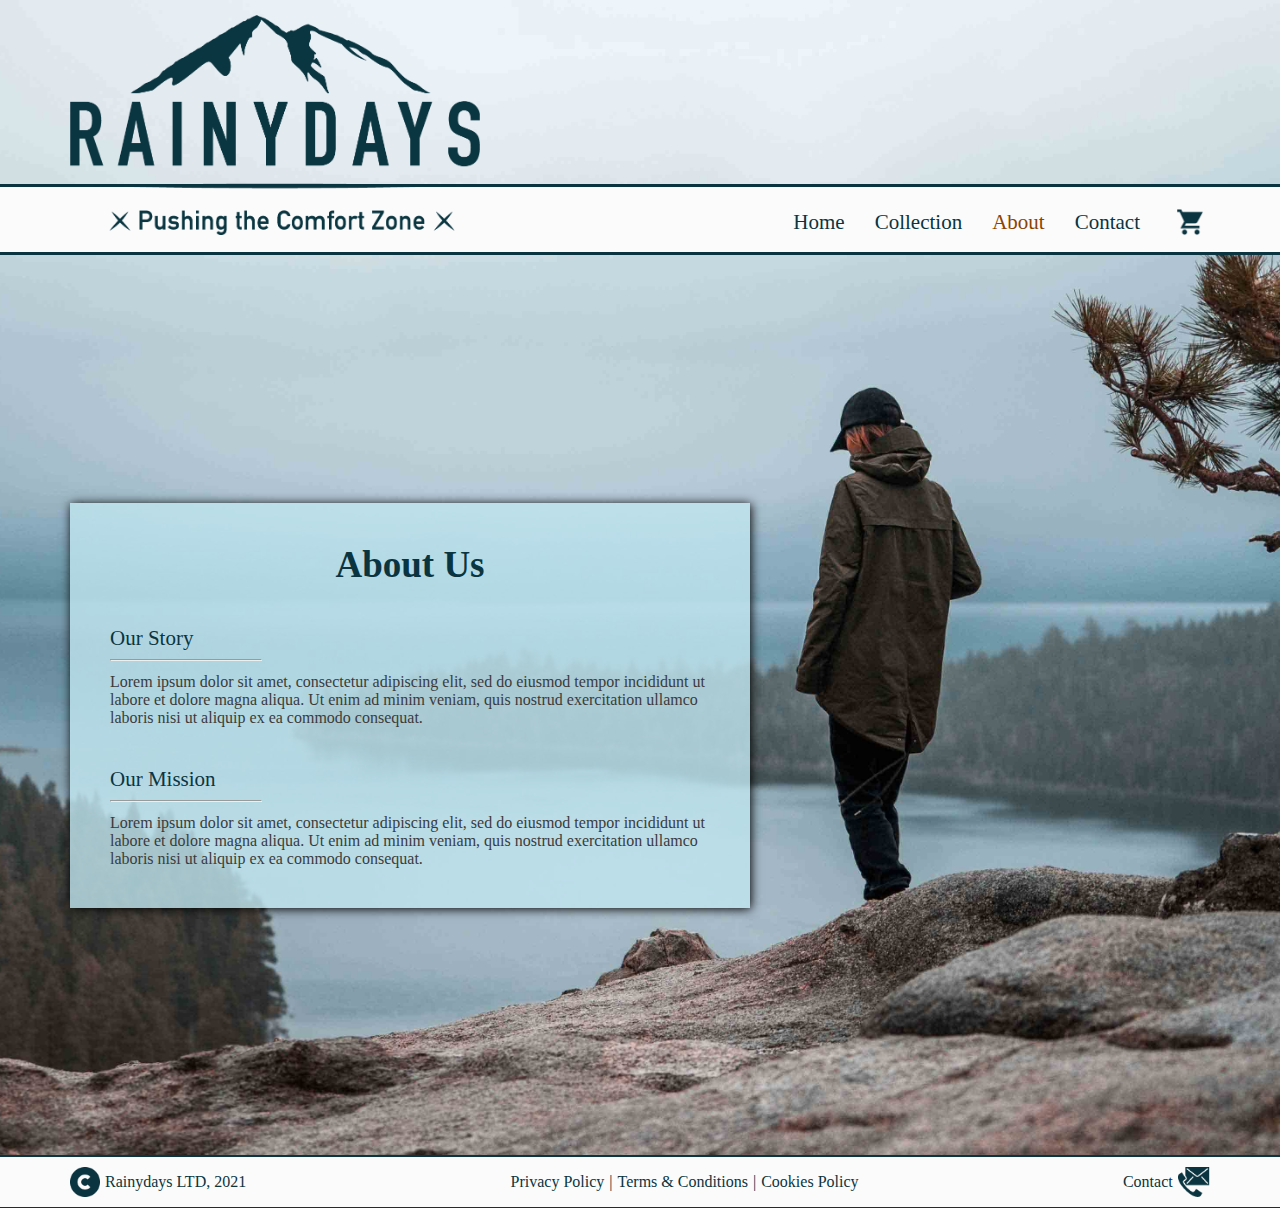
==== about.html @ e0f8e372 "Update about.html" ====
<!DOCTYPE html>
<html lang="en">
  <head>
    <title>Rainydays | About</title>
    <meta name="description" content="Rainydays About">
    <meta name="viewport" content="width=device-width, initial-scale=1.0">
    <meta charset="UTF-8">
    <link rel="stylesheet" type="text/css" href="styles/style.css">
    <link rel="shortcut icon" href="favicon.ico" type="image/x-icon">
  </head>
  <body id="about-body">
    <header>
      <a href="index.html"><img src="images/RainyDays_Logo.png" class="logo" alt="Rainydays Mountain Logo"></a>
      <div class="header-div">
        <nav id="ham-nav">
          <input type="checkbox" id="hamburger"/>
          <label for="hamburger">&#9776;</label>
          <div id="ham-items">
            <a href="index.html" class="link">Home</a>
            <a href="collection.html" class="link">Collection</a>
            <a href="about.html" class="link active">About</a>
            <a href="contact.html" class="link">Contact</a>
            <a href="cart.html">
            <div class="cart-div">
              <img src="icons/cart.png" class="cart" alt="Shopping Cart Icon">
            </div>
            </a>
          </div>
        </nav>
      </div>
    </header>
    <main id="about-main">
      <section id="about-text">
        <div>
          <h1>About Us</h1>
          <h2>Our Story</h2>
          <hr>
          <p>Lorem ipsum dolor sit amet, consectetur adipiscing elit, sed do eiusmod
tempor incididunt ut labore et dolore magna aliqua. Ut enim ad minim
veniam, quis nostrud exercitation ullamco laboris nisi ut aliquip ex ea
commodo consequat.</p>
        </div>
        <div>
          <h2 id="about-h2">Our Mission</h2>
          <hr>
          <p>Lorem ipsum dolor sit amet, consectetur adipiscing elit, sed do eiusmod
tempor incididunt ut labore et dolore magna aliqua. Ut enim ad minim
veniam, quis nostrud exercitation ullamco laboris nisi ut aliquip ex ea
commodo consequat.</p>
        </div>
      </section>
    </main>
    <footer>
      <div class="copyright footer-flex">
        <img src="icons/copyright.png">
        <p>Rainydays LTD, 2021</p>
      </div>
      <div class="policies footer-flex">
        <a href="#" class="link">Privacy Policy</a>
        <p>|</p>
        <a href="#" class="link">Terms & Conditions</a>
        <p>|</p>
        <a href="#" class="link">Cookies Policy</a>
      </div>
      <div class="footer-contact footer-flex">
        <a href="contact.html" class="link">Contact</a>
        <img src="icons/contact.png">
      </div>
    </footer>
  </body>
</html>
---- styles/style.css ----
body{
  margin: 0;
  font-family: verdana;
  background-size: cover;
}

h1{
  font-size: 37px;
  margin: 0;
  color: #0A3540;
  text-align: center;
}

h2{
  margin: 0;
  font-size: 28px;
  font-weight: normal;
}

h3{
  margin: 0;
  font-size: 21px;
  font-weight: normal;
}

h4{
  margin: 0;
  font-size: 16px;
  font-weight: normal;
}

p{
  margin: 0;
  font-size: 16px;
}

hr{
  width: 150px;
  color: #8C4300;
  display: inline-block;

}

a{
  text-decoration: none;
}

.main-height{
  min-height: calc(100vh - 230px);
  display: flex;
  justify-content: center;
  align-items: center;
}

.background{
  box-sizing: border-box;
  background-color: #FBFBFB;
  box-shadow: 1px 1px 10px ;
  padding: 20px;
  margin: 70px;
  width: 900px;
}

.header{
  grid-area: header;
  align-self: center;
}

@media only screen and (max-width: 1280px){
  .background{
    min-width: auto;
  }
}

@media only screen and (max-width: 992px){
  .main-height{
    min-height: 100vh;
  }

  .background{
    width: 500px;
  }

  h1{
    font-size: 28px;
  }

  h2{
    font-size: 21px;
  }

  h3{
    font-size: 16px;
  }
}

@media only screen and (max-width: 600px){
  .main-height{
    min-height: auto;
  }

  .background{
    margin: 0;
    width: 100%;
    box-shadow: none;
    height: 100%;
  }
}

/* Link & Button Style */

.link{
  color: #0A3540;
}

.link:hover{
  text-decoration: underline;
  text-decoration-color: #8C4300;
  text-decoration-thickness: 1px;
}

.active{
  color: #8C4300;
}

.active:hover{
  text-decoration: none;
  border: none;
}

.cta-button{
  grid-area: button;
  min-height: 30px;
  display: block;
  width: 100%;
  color: #8C4300;
  font-size: 21px;
  font-weight: bold;
  font-style: italic;
  background-color: #FBFBFB;
  border: solid 2px #0A3540;
  transition: background 0.3s;
  padding: 5px;
  box-sizing: border-box;
  text-align: center;
}

.cta-button:hover{
  background-color: #0A3540;
  border: solid 2px #0A3540;
  color: #FBFBFB;
}

.arrow{
  width: 60px;
  transition: 0.3s;
  animation-name: arrow;
  animation-duration: 6s;
}

.arrow:hover{
  width: 90px;
}


@keyframes arrow{
  0% {width: 60px;}
  25% {width: 90px;}
  50% {width: 60px;}
  75% {width: 90px;}
  100% {width: 60px;}
}

@media only screen and (max-width: 992px){
  /* Removing the hover effect on smaller devices */
  .link:hover{
    text-decoration: none;
  }
  .cta-button:hover{
    color: #8C4300;
    background-color: #FBFBFB;
    border: solid 2px #0A3540;
  }
}

/* Header and Nav */

header{
  width: 100%;
  padding-top: 15px;
}

.header-div{
  /* A div to style the navbar */
  width: 100%;
  height: 65px;
  margin-top: -55px;
  background-color: #FBFBFB;
  border-top: solid 3px #0A3540;
  border-bottom: solid 3px #0A3540;
}

.logo{
  width: 410px;
  height: 220px;
  margin: 0 0 0 70px;
}

.cart{
  display: block;
  height: 28px;
  width: auto;
  margin: auto;
}

.cart-div{
  /* A div to make an even circle when hovering over the cart */
  box-sizing: border-box;
  display: flex;
  justify-content: center;
  align-items: center;
  width: 40px;
  height: 40px;
  margin-left: 0;
}

.cart-div:hover{
  border: solid 1px #8C4300;
  border-radius: 100%;
}

/* The code for the hamburger menu I found at https://code-boxx.com/simple-responsive-pure-css-hamburger-menu/,
then made some adjustments */

#ham-nav{
  display: flex;
  justify-content: flex-end;
  margin-top: 10px;
  margin-right: 70px;
}

#ham-items{
  display: flex;
  align-items: center;
}

#ham-items a{
  flex-grow: 1;
  flex-basis: 0;
  margin: 5px 0px 10px 20px;
  padding-left: 10px;
  font-size: 21px;
  text-align: center;
}

#ham-nav label{
  margin-right: 20px;
}

#ham-nav label, #hamburger {
  display: none;
}

@media screen and (max-width: 1200px){
  .header-div{
    margin-top: -50px;
  }

  .logo{
    display: block;
    margin-left: auto;
    margin-right: auto;
  }

  .cart-div{
    margin:auto;
    margin-top: -5px;
  }

  #ham-nav{
    margin-right: 0;
  }

  #ham-items{
    display:none;
    border-bottom: solid 3px #0A3540;
  }

  #ham-items a{
    box-sizing: border-box;
    display: block;
    width: 100%;
    padding: 15px 10px 10px 10px;
    margin: 0;
  }

  #ham-nav label{
    display: block;
    color: #0A3540;
    font-size: 25px;
    padding: 3px 12px 10px 10px;
    position: absolute;
    transition: transform 0.2s;

  }

  #ham-nav input:checked ~ #ham-items {
    display: block;
    background: rgba(251, 251, 251);
    margin-top: 58px;
    width: 100%;
    position: absolute;
  }

  #ham-nav label:hover {
    transform: rotate(45deg);
  }

  #ham-nav input:checked ~ label {
    transform: rotate(90deg);

  }
}

@media only screen and (max-width: 992px){
  .cart-div:hover{
    /* Removing the hover effect on smaller devices */
    border: none;
  }

  #ham-nav label:hover {
    transform: none;
  }
}

@media only screen and (max-width: 600px){
  .logo{
    width: 80%;
  }

  #ham-nav label{
    font-size: 21px;
    padding-top: 7px;
    margin-right: 10px;
  }
}

/* Footer */

footer{
  display: flex;
  justify-content: space-between;
  align-items: center;
  flex-wrap: wrap;
  padding: 10px 70px 10px 70px;
  background-color: #FBFBFB;
  border-top: solid 2px #0A3540;
  border-bottom: solid 1px #0A3540;
  font-size: 16px;
  color: #0A3540;
}

footer img{
  height: 30px;
  width: auto;
}

.footer-flex{
  display: flex;
  align-items: center;
}

.copyright p{
  margin-left: 5px;
}

.policies p{
  padding: 0 5px 0 5px;
}

.footer-contact a{
  margin-right: 5px;
}

@media only screen and (max-width: 992px){
  footer{
    padding: 10px;
  }
}

@media only screen and (max-width: 768px){
  footer{
    justify-content: space-between;
  }

  .copyright{
    order: 1;
  }

  .policies{
    order:3;
    text-align: center;
    justify-content: center;
    flex-basis: 100%;
    display: flex;
    justify-content: space-around;
    margin-top: 20px;
  }
  .footer-contact{
    order:2;
  }
}

@media only screen and (max-width: 600px){
  footer a, footer p{
    font-size: 12px;
  }
  footer img{
    height: 21px;
    width: auto;
  }
}

/*Home Page (+ Home Page Product Grid) */

.home-body{
  background-color:#FBFBFB;
  background-attachment: fixed;
  background-position: 50% 20%;
  background-image: url("../images/luca-massimilian-NCFCbcNVSVQ-unsplash(3).jpg");
}


#home-section{
  height: calc(100vh - 250px);
  min-height: 350px;
  max-height: 750px;
  box-sizing: border-box;
  display: flex;
  flex-direction: column;
  justify-content: space-between;
  align-items: center;
  padding: 20px 0;
}

#home-text{
  display: flex;
  flex-direction: column;
  align-items: center;
  align-self: flex-start;
  margin: 50px 0 0 115px;
  text-shadow: 2px 2px 1px #111;
  color: #FBFBFB;
}

#home-text h1{
  margin: 0 0 5px 0 ;
  font-size: 37px;
  color: #FBFBFB;

}

#home-text p{
  margin: 0 0 5px 0;
  font-size: 21px;
  color: #FBFBFB;
}

#home-text .cta-button{
  margin-top: 20px;
  text-shadow: none;
  width: 300px;
}

#home-text .cta-button:hover{
  background: none;
  border: solid 2px #FBFBFB;
  color: #FBFBFB;
}

#product-grid{
  display: grid;
  box-sizing: border-box;
  grid-template-columns: 1fr 1fr 1fr 1fr;
  grid-template-rows: 70px 1fr;
  grid-column-gap: 20px;
  grid-row-gap: 20px;
  grid-template-areas:
    "... header header ..."
    "wind storm thunder fog";
  align-items: center;
  padding: 20px 70px;
  width: 100%;
  background-image: linear-gradient(#FBFBFB, #FBFBFB, #0A3540);
}

#product-grid .header{
  text-align: center;
}

@media only screen and (max-width: 1400px){
  .home-body{
    background-size: 1400px auto;
    background-position: center top;
  }

  #home-section{
    box-sizing: border-box;
    display: flex;
    align-items: center;
    flex-direction: column;
    justify-content: space-between;
    padding: 40px 0 20px 0;
  }

  #home-text{
    margin: 0;
    padding: 0;
    align-self: center;
  }

  #home-text .cta-button{
    margin-top: 350px;
  }

  #product-grid{
    grid-template-areas:
      "header header"
      "thunder storm"
      "wind fog";
    grid-template-columns: 1fr 1fr;
    grid-template-rows: 70px 1fr 1fr;
    padding-bottom: 20px;
    }

  #home-text .cta-button{
    display: none;
  }
}

@media only screen and (max-width: 850px) and (max-height: 450px){
  .home-body{
    background-position: center -10%;
    background-attachment: scroll;

  }

  #home-section{
    height: 100vh;
  }

  #home-text{
    color: #0A3540;
    text-shadow: none;
  }

  #home-text .cta-Button{
    margin-top: 0px;
  }
}

@media only screen and (max-width: 992px){
  #product-grid{
    padding: 10px;
    grid-column-gap: 10px;
    grid-row-gap: 10px;
  }
}

@media only screen and (max-width: 768px){
  #home-text{
    margin-top: 20px;
  }
}

@media only screen and (max-width: 600px){
  #home-section{
    padding-top: 20px;
  }

  #home-text{
    text-align: center;
    margin-top: 0px;
  }

  #home-section h1{
    font-size: 28px;
  }

  #home-section p{
    font-size: 16px;
  }

  #product-grid{
    padding: 0;
    grid-template-areas:
      "header"
      "thunder"
      "storm"
      "wind"
      "fog";
    grid-template-columns: auto;
    grid-template-rows: 70px 1fr 1fr 1fr 1fr;
    grid-row-gap: 0;
  }
}

/** Product Related **/

.product-body{
  background-color:#FBFBFB;
  background-attachment: fixed;
  background-position: 50% 20%;
  background-image: url("../images/luca-massimilian-NCFCbcNVSVQ-unsplash(3).jpg");
}

.product-spec-back{
  min-height: auto;
  display: flex;
  justify-content: center;
  align-items: center;
}

.product-spec-grid{
  box-sizing: border-box;
  display: grid;
  grid-row-gap: 20px;
  grid-column-gap: 20px;
  grid-template-columns: 1fr 1fr;
  grid-template-rows: 100px auto auto;
  grid-template-areas:
    "header info"
    "img info"
    "img form";
  width: 900px;
}

#thunder-img{
  width: 250px;
}

.product-spec-grid img{
  max-width: 400px;
  margin: auto;
}

.product-spec-grid .price{
  margin-bottom: 10px;
}

.product{
  background-color: #FBFBFB;
  box-shadow: 1px 1px 10px ;
  padding: 20px;
  display: flex;
  justify-content: space-around;
  flex-direction: column;
  align-items: center;
  min-width: 250px;
  color: #0A3540;

}

.product img{
  height: 300px;
}

.product h3{
  margin: 5px 0 20px 0;
}

.product h4{
  margin-bottom: 20px;
}

.product p{
  margin: 10px 0;
}

.storm{
  grid-area: storm;
}

.thunder{
  grid-area: thunder;
}

.wind{
  grid-area: wind;
}

.fog{
  grid-area: fog;
}

.fog img{
  width: 250px;
}

.product-img{
  grid-area: img;
}

.product-info{
  grid-area: info;
  border: solid 2px #0A3540;
  padding: 20px;
}

.product-info ul{
  padding-left: 15px;
  padding-bottom: 0;
}

.product-form{
  display: grid;
  padding: 20px;
  min-height: 220px;
  grid-template-areas:
  "size"
  "color"
  "number"
  "button";
  grid-area: form;
  border: solid 2px #0A3540;
}

.product-form #number{
  width: 50px;
}

.radio-label::after {
  content: "\A";
  white-space: pre;
}

.product-size{
  grid-area: size;
}

.product-color{
  grid-area: color;
}

.product-number{
  grid-area: number;
}

.product-button{
  grid-area: button;
  align-self: flex-end;
}

.product-header{
  grid-area: header;
  align-self: center;
}

.price{
  font-weight: bold;
  letter-spacing: 1px;
  grid-area: price;
}

#add-to-cart1, #add-to-cart2, #add-to-cart3, #add-to-cart4, .added {
  display: none;
}

.product label{
  width: 100%;
}

.product label:hover {
  cursor: pointer;
}

.added .cta-button{
  margin-top: 20px;
  padding: 5px 10px;
}

#add-to-cart1:checked ~ .added, #add-to-cart2:checked ~ .added, #add-to-cart3:checked ~ .added, #add-to-cart4:checked ~ .added {
  display: flex;
  color: #FBFBFB;
  flex-direction: column;
  justify-content: space-around;
  box-sizing: border-box;
  background-color: #0A3540;
  position: absolute;
  height: auto;
  text-align: center;
  transform: translate(-50%, 3%);
  padding: 20px;
  top: 50%;
  left: 50%;
  width: 350px;
  height: 260px;
}

@media only screen and (max-width: 850px) and (max-height: 450px){
}

@media only screen and (max-width: 992px){
  .product-spec-grid{
    padding: 20px;
    grid-row-gap: 20px;
    grid-template-columns: auto;
    grid-template-areas:
      "header"
      "img"
      "form"
      "info";
    height: auto;
    width: 450px;
  }
}

@media only screen and (max-width: 600px){

  .product-spec-grid{
    box-shadow: none;
    margin: 0;
  }

  #add-to-cart1:checked ~ .added, #add-to-cart2:checked ~ .added, #add-to-cart3:checked ~ .added, #add-to-cart4:checked ~ .added {
    transform: translate(-50%, 100%);
    height: 350px;
    width: 100%
  }

  .product-spec-grid .product-img{
    width: 330px;
  }

  .product{
    box-sizing: border-box;
    margin: 0;
    padding: 40px 10px;
    width: 100%;
    box-shadow: none;
    border-top: solid 2px #0A3540;
  }

  .product p{
    font-size: 16px;
    font-weight: bold;
  }
}


/* Collection Page Specific */


#collection-grid{
  box-sizing: border-box;
  display: grid;
  grid-column-gap: 20px;
  grid-row-gap: 20px;
  grid-template-areas:
    "header header"
    "thunder storm"
    "wind fog";
  grid-template-columns: 1fr 1fr;
  grid-template-rows: 70px 1fr 1fr;
  padding-bottom: 20px;
  align-items: center;
  box-shadow: none;
}

@media only screen and (max-width: 992px){
  #collection-grid{
    width: 100%;
  }
}

@media only screen and (max-width: 600px){
  #collection-grid{
    padding: 0;
    grid-template-areas:
      "header"
      "thunder"
      "storm"
      "wind"
      "fog";
    grid-template-columns: auto;
    grid-template-rows: 100px 1fr 1fr 1fr 1fr;
    grid-row-gap: 0;
    margin: 0;
  }

}

/* Shopping Cart */


.shopping-cart{
  box-sizing: border-box;
  display: grid;
  grid-column-gap: 20px;
  grid-row-gap: 20px;
  grid-template-areas:
    "header header header header header"
    "item1 item1 item1 ... ..."
    "item2 item2 item2 summary summary"
    ;
  grid-template-columns: 1fr 1fr 1fr 1fr 1fr;
  grid-template-rows: 70px auto auto ;
}

#item1{
  grid-area: item1;
}

#item2{
  grid-area: item2;
}

.cart-item{
  color: #0A3540;
  border: solid 1px #0A3540;
  padding: 20px;
  display: grid;
  grid-template-columns: 1fr 1fr 1fr;
  grid-template-rows: 50px 1fr 1fr 1fr;
  grid-row-gap: 20px;
  grid-template-areas:
    "header header header"
    "img color price"
    "img size ..."
    "img number delete";
  height: 200px;
}

.cart-item img{
  height: 120px;
}

.cart-item #number{
  width: 50px;
}

.delete{
  grid-area: delete;
  color: #0A3540;
  align-self: center;
}

.sum{
  grid-area: sum;
}

.price1{
  grid-area: price1;
}

.price2{
  grid-area: price2;
}

.total{
  grid-area: total;
}

.summary hr{
  grid-area: hr;
  width: 100%;
  margin-top: 2px;
  margin-right: 5px;
}

.summary{
  grid-area: summary;
  align-self: flex-end;
  display: grid;
  grid-template-columns: 1fr 1fr 1fr;
  grid-template-rows: auto 5px auto auto;
  grid-template-areas:
    "sum sum ... price1"
    "hr hr hr hr"
    "total ... ... price2"
    "button button button button";
}

.summary .cta-button{
  margin-top: 10px;
}

@media only screen and (max-width: 992px){
  .shopping-cart{
    grid-template-areas:
      "header"
      "item1"
      "item2"
      "summary";
    grid-template-columns: auto;
    grid-template-rows: 70px 1fr 1fr 100px;
  }
}

/* Customer Details */

#form{
  display: grid;
  grid-template-columns: 1fr 1fr 1fr 1fr;
  grid-template-rows: 70px auto auto auto;
  grid-template-areas:
  "header header header header"
  "form1 form1 form2 form2"
  "form1 form1 form2 form2"
  "... button button ...";
  grid-column-gap: 20px;
  grid-row-gap: 20px;
}

#form1{
  display: flex;
  flex-direction: column;
  grid-area: form1;
}

#form2{
  display: flex;
  grid-area: form2;
  flex-direction: column;
}

input{
  margin: 10px 0 25px 0;
  padding: 10px;
}


@media only screen and (max-width: 992px){
  #form{
    grid-template-areas:
      "header"
      "form1"
      "form2"
      "button";
    grid-template-columns: auto;
  }
}

/* Summary Page */

.summary-section{
  display: grid;
  grid-column-gap: 20px;
  grid-row-gap: 20px;
  grid-template-columns: auto;
  grid-template-rows: 70px auto 40px auto 40px auto;
  grid-template-areas:
  "... header header header ... "
  "form-h2 form-h2 form-h2 shipping-h2 shipping-h2"
  "form form form shipping shipping"
  "form form form shipping shipping"
  "form form form summary-h2 summary-h2"
  "form form form summary summary";
}

#payment-form{
  box-sizing: border-box;
  max-width: 450px;
  display: grid;
  grid-column-gap: 20px;
  padding: 20px;
  grid-template-columns: auto;
  grid-template-rows: auto;
  grid-template-areas:
  "buttons buttons"
  "card card"
  "cvc expiry"
  "button button";
  border: 1px solid;
  grid-area: form;
}

#form-h2{
  grid-area: form-h2;
}

#card, #cvc, #expiry{
  width: 100%;
  box-sizing:border-box;
}

#card-label{
  grid-area: card;
  width: 100%;
}

#cvc-label{
  grid-area: cvc;
}

#expiry-label{
  grid-area: expiry;
}

#radio-buttons{
  display: flex;
  justify-content: space-between;
  grid-area: buttons;
}

#shipping{
  grid-area: shipping;
  border: 1px solid;
  padding: 20px;
}

#shipping-h2{
  grid-area: shipping-h2;

}

#summary-h2{
  grid-area: summary-h2;
  align-self: flex-end;
}

.price3{
  grid-area: price3;
}

#ship{
  grid-area: shipping;
}

.summary-section .summary{
  box-sizing: border-box;
  height: 100%;
  border: 1px solid;
  padding: 20px;
  align-self: flex-start;
  grid-column-gap: 10px;
  max-width: 450px;
  grid-template-rows: auto auto 5px auto;
  grid-template-areas:
    "sum sum ... price1"
    "shipping Shipping... price3"
    "hr hr hr hr"
    "total total ... price2";
}

@media only screen and (max-width: 992px){
  .summary-section{
    grid-template-columns: auto;
    grid-template-rows: 60px 40px auto 40px auto;
    grid-template-areas:
    "header"
    "shipping-h2"
    "shipping"
    "summary-h2"
    "summary"
    "form-h2"
    "form"
    ;
  }

}
@media only screen and (max-width: 600px){
  #radio-buttons{
    display: block;
  }
}
/* About Page Specific */

#about-body{
  background-color: #FBFBFB;
  background-image: url("../images/luo-lei-uBenr_39JPg-unsplash(2).jpg");
  background-position: center top;
  background-size: cover;
}

#about-main{
  min-height: 100vh;
  display: flex;
  align-items: center;
}

#about-text{
  max-width: 600px;
  background: rgba(192, 230, 240, 0.8);
  padding: 40px;
  margin-left: 70px;
  box-shadow: 1px 1px 10px ;

}

#about-text p{
  font-size: 16px;
  color: #3B3B3B;
}

#about-text h1{
  margin-bottom: 40px;
}

#about-text h2{
  font-size: 21px;
  color: #0A3540;
}

#about-h2{
  margin-top: 40px;
}

@media only screen and (max-width: 1200px){
  #about-text{
      max-width: 500px;
    }
}

@media only screen and (max-width: 992px){

  #about-body{
    background-position: left;

  }
  #about-text{
    margin: 0 auto;
  }

  #about-text h2, h1{
    text-align: center;
  }
  #about-text hr{
    display: inherit;
  }
}

@media only screen and (max-width: 600px){
  #about-main{
    min-height: 100%;
  }

  #about-text{
    padding: 40px 10px;
    box-shadow: none;
  }
}

/* Contact Page Specific */

#contact-body{
  background-image: url("../images/lucas-wesney-ZNz5UPRb2N8-unsplash(2).jpg");
  background-color: #AED8F2;
}

#contact-main{
  display: flex;
  justify-content: space-around;
  align-items: center;
  min-height: 100vh;
}

.contact-section{
  background: rgba(192, 230, 240, 0.8);
  box-shadow: 1px 1px 10px ;
  padding: 40px;
  width: 250px;
  height: 250px;
  display: flex;
  flex-direction: column;
  justify-content: space-around;
  flex-wrap: wrap;
  margin: auto 0;
}

.contact-section h2{
  margin: 0;
  color: #0A3540;
  font-weight: normal;
  font-size: 28px;
}

.contact{
  display: flex;
  align-items: center;
}

.contact img{
  height: 25px;
  width: auto;
  margin-right: 25px;
}

#social-media{
  align-items: center;
}

#social-media a{
  color: #8C4300;
}


#icons{
  width: 100%;
  display: flex;
  justify-content: space-between;
}

#icons img{
  height: 50px;
  width: auto;
  margin-top: 4px;}

#icons a{
  box-sizing: border-box;
  display: flex;
  justify-content: center;
  align-items: center;
  width: 45px;
  height: 45px;
  margin-left: 0;
}

#icons a:hover{
  border: solid 1px #8C4300;
  border-radius: 100%;
}

@media only screen and (max-width: 1600px){
  #contact-body{
    background-size: 1600px 100%;
    background-position: center top;
  }

@media only screen and (max-width: 1200px){
  #contact-main{
    justify-content: space-between;
    align-items: center;
    padding: 0 40px;
  }
}

@media only screen and (max-width: 992px){
  #contact-body{
    background-position: right;
  }

  #contact-main{
    min-height: calc(100vh - 250px);
    flex-direction: column;
    justify-content: space-around;
    align-items: center;
    padding: 0;
  }
}

@media only screen and (max-width: 600px){
  #contact-main{
    display: flex;
    justify-content: none;
    min-height: auto;
  }

  .contact-section{
    box-sizing: border-box;
    box-shadow: none;
    padding: 20px 40px 20px 40px;
    width: 100%;
  }

  #contact-info{
  }
}
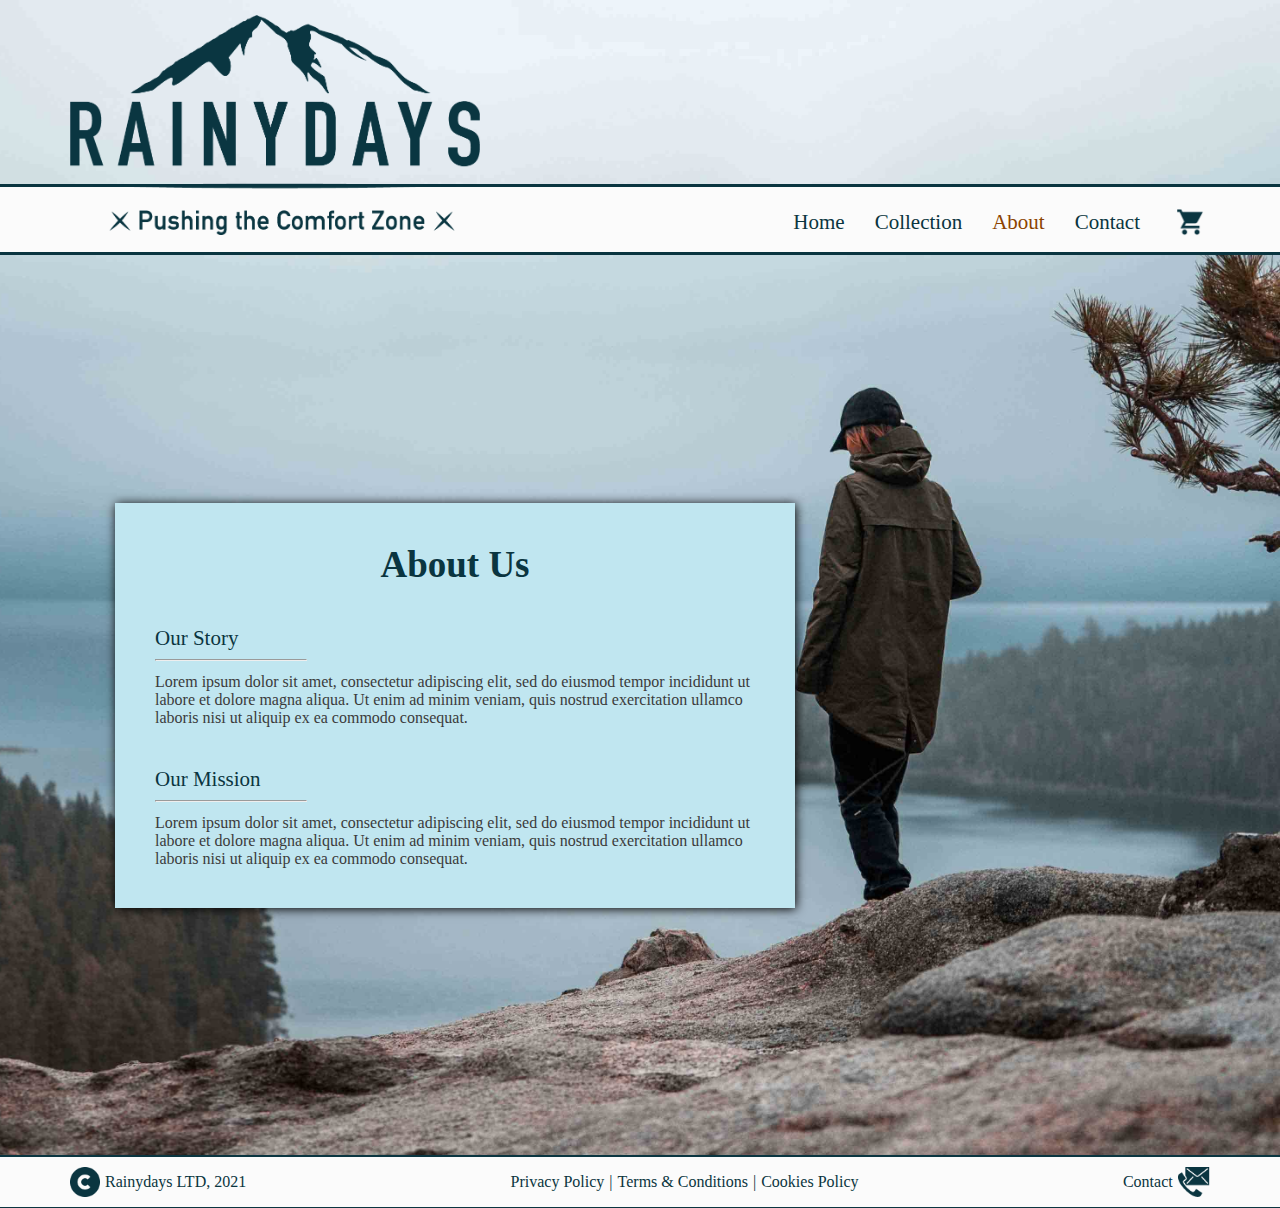
==== commit 65cde121: "Added js to handle nav" ====
--- a/about.html
+++ b/about.html
@@ -13,9 +13,8 @@
       <a href="index.html"><img src="images/RainyDays_Logo.png" class="logo" alt="Rainydays Mountain Logo"></a>
       <div class="header-div">
         <nav id="ham-nav">
-          <input type="checkbox" id="hamburger"/>
-          <label for="hamburger">&#9776;</label>
-          <div id="ham-items">
+          <span class="hamburger">&#9776</span>
+          <div class="ham-items">
             <a href="index.html" class="link">Home</a>
             <a href="collection.html" class="link">Collection</a>
             <a href="about.html" class="link active">About</a>
@@ -52,7 +51,7 @@
     </main>
     <footer>
       <div class="copyright footer-flex">
-        <img src="icons/copyright.png">
+        <img src="icons/copyright.png" alt="Copyright Symbol">
         <p>Rainydays LTD, 2021</p>
       </div>
       <div class="policies footer-flex">
@@ -64,8 +63,9 @@
       </div>
       <div class="footer-contact footer-flex">
         <a href="contact.html" class="link">Contact</a>
-        <img src="icons/contact.png">
+        <img src="icons/contact.png" alt="Phone and Envelope Symbol">
       </div>
     </footer>
+    <script src="./js/script.js"></script>
   </body>
 </html>
--- a/styles/style.css
+++ b/styles/style.css
@@ -1,3 +1,6 @@
+
+/* Global */
+
 body{
   margin: 0;
   font-family: verdana;
@@ -53,6 +56,9 @@
 }
 
 .background{
+  display: grid;
+  grid-column-gap: 20px;
+  grid-row-gap: 20px;
   box-sizing: border-box;
   background-color: #FBFBFB;
   box-shadow: 1px 1px 10px ;
@@ -63,7 +69,9 @@
 
 .header{
   grid-area: header;
+  color: #0A3540;
   align-self: center;
+  color
 }
 
 @media only screen and (max-width: 1280px){
@@ -87,10 +95,12 @@
 
   h2{
     font-size: 21px;
+
   }
 
   h3{
     font-size: 16px;
+
   }
 }
 
@@ -111,6 +121,7 @@
 
 .link{
   color: #0A3540;
+  
 }
 
 .link:hover{
@@ -155,13 +166,12 @@
   width: 60px;
   transition: 0.3s;
   animation-name: arrow;
-  animation-duration: 6s;
+  animation-duration: 5s;
 }
 
 .arrow:hover{
   width: 90px;
 }
-
 
 @keyframes arrow{
   0% {width: 60px;}
@@ -229,8 +239,7 @@
   border-radius: 100%;
 }
 
-/* The code for the hamburger menu I found at https://code-boxx.com/simple-responsive-pure-css-hamburger-menu/,
-then made some adjustments */
+/* Hamburger Menu */
 
 #ham-nav{
   display: flex;
@@ -239,12 +248,12 @@
   margin-right: 70px;
 }
 
-#ham-items{
-  display: flex;
-  align-items: center;
-}
-
-#ham-items a{
+.ham-items{
+  display: flex;
+  align-items: center;
+}
+
+.ham-items a{
   flex-grow: 1;
   flex-basis: 0;
   margin: 5px 0px 10px 20px;
@@ -257,7 +266,7 @@
   margin-right: 20px;
 }
 
-#ham-nav label, #hamburger {
+.hamburger, #hamburger {
   display: none;
 }
 
@@ -281,12 +290,24 @@
     margin-right: 0;
   }
 
-  #ham-items{
-    display:none;
-    border-bottom: solid 3px #0A3540;
-  }
-
-  #ham-items a{
+  .ham-items{
+    display: block;
+    background: rgba(251, 251, 251);
+    margin-top: 58px;
+    width: 100%;
+    position: absolute;
+    display:block;
+    height: 0;
+    overflow: hidden;
+    transition: all 0.3s linear;
+  }
+
+  .hidden{
+    height: 17rem;
+    
+  }
+
+  .ham-items a{
     box-sizing: border-box;
     display: block;
     width: 100%;
@@ -294,32 +315,21 @@
     margin: 0;
   }
 
-  #ham-nav label{
+  .hamburger{
     display: block;
     color: #0A3540;
     font-size: 25px;
     padding: 3px 12px 10px 10px;
     position: absolute;
     transition: transform 0.2s;
-
-  }
-
-  #ham-nav input:checked ~ #ham-items {
-    display: block;
-    background: rgba(251, 251, 251);
-    margin-top: 58px;
-    width: 100%;
-    position: absolute;
-  }
-
-  #ham-nav label:hover {
-    transform: rotate(45deg);
-  }
-
-  #ham-nav input:checked ~ label {
+    cursor: pointer;
+    transition: all 0.3s linear;
+  }
+
+  /*.hamburger:hover {
     transform: rotate(90deg);
-
-  }
+  }*/
+
 }
 
 @media only screen and (max-width: 992px){
@@ -423,7 +433,7 @@
 
 /*Home Page (+ Home Page Product Grid) */
 
-.home-body{
+#home-body{
   background-color:#FBFBFB;
   background-attachment: fixed;
   background-position: 50% 20%;
@@ -478,7 +488,7 @@
   color: #FBFBFB;
 }
 
-#product-grid{
+#home-grid{
   display: grid;
   box-sizing: border-box;
   grid-template-columns: 1fr 1fr 1fr 1fr;
@@ -494,12 +504,12 @@
   background-image: linear-gradient(#FBFBFB, #FBFBFB, #0A3540);
 }
 
-#product-grid .header{
+#home-grid .header{
   text-align: center;
 }
 
 @media only screen and (max-width: 1400px){
-  .home-body{
+  #home-body{
     background-size: 1400px auto;
     background-position: center top;
   }
@@ -523,7 +533,7 @@
     margin-top: 350px;
   }
 
-  #product-grid{
+  #home-grid{
     grid-template-areas:
       "header header"
       "thunder storm"
@@ -539,19 +549,17 @@
 }
 
 @media only screen and (max-width: 850px) and (max-height: 450px){
-  .home-body{
-    background-position: center -10%;
+  #home-body{
+    background-position: center 0%;
     background-attachment: scroll;
-
   }
 
   #home-section{
-    height: 100vh;
+    height: 500px;
   }
 
   #home-text{
     color: #0A3540;
-    text-shadow: none;
   }
 
   #home-text .cta-Button{
@@ -560,11 +568,15 @@
 }
 
 @media only screen and (max-width: 992px){
-  #product-grid{
+  #home-grid{
     padding: 10px;
     grid-column-gap: 10px;
     grid-row-gap: 10px;
   }
+
+  #home-grid h2, h3{
+    font-weight: bold;
+  }
 }
 
 @media only screen and (max-width: 768px){
@@ -574,6 +586,11 @@
 }
 
 @media only screen and (max-width: 600px){
+  #home-body{
+    background-position: center 46%;
+    background-attachment: scroll;
+  }
+
   #home-section{
     padding-top: 20px;
   }
@@ -591,7 +608,7 @@
     font-size: 16px;
   }
 
-  #product-grid{
+  #home-grid{
     padding: 0;
     grid-template-areas:
       "header"
@@ -607,25 +624,19 @@
 
 /** Product Related **/
 
-.product-body{
+#product-body{
   background-color:#FBFBFB;
   background-attachment: fixed;
   background-position: 50% 20%;
   background-image: url("../images/luca-massimilian-NCFCbcNVSVQ-unsplash(3).jpg");
 }
 
-.product-spec-back{
-  min-height: auto;
+.product-section{
   display: flex;
   justify-content: center;
-  align-items: center;
-}
-
-.product-spec-grid{
-  box-sizing: border-box;
-  display: grid;
-  grid-row-gap: 20px;
-  grid-column-gap: 20px;
+}
+
+.product-grid{
   grid-template-columns: 1fr 1fr;
   grid-template-rows: 100px auto auto;
   grid-template-areas:
@@ -639,12 +650,12 @@
   width: 250px;
 }
 
-.product-spec-grid img{
+.product-grid img{
   max-width: 400px;
   margin: auto;
 }
 
-.product-spec-grid .price{
+.product-grid .price{
   margin-bottom: 10px;
 }
 
@@ -725,7 +736,7 @@
   border: solid 2px #0A3540;
 }
 
-.product-form #number{
+.number{
   width: 50px;
 }
 
@@ -762,7 +773,7 @@
   grid-area: price;
 }
 
-#add-to-cart1, #add-to-cart2, #add-to-cart3, #add-to-cart4, .added {
+#add-to-cart, .added {
   display: none;
 }
 
@@ -779,7 +790,11 @@
   padding: 5px 10px;
 }
 
-#add-to-cart1:checked ~ .added, #add-to-cart2:checked ~ .added, #add-to-cart3:checked ~ .added, #add-to-cart4:checked ~ .added {
+.added .cta-button:hover{
+  border: 2px solid #FBFBFB;
+}
+
+#add-to-cart:checked ~ .added {
   display: flex;
   color: #FBFBFB;
   flex-direction: column;
@@ -793,15 +808,12 @@
   padding: 20px;
   top: 50%;
   left: 50%;
-  width: 350px;
+  width: 400px;
   height: 260px;
 }
 
-@media only screen and (max-width: 850px) and (max-height: 450px){
-}
-
 @media only screen and (max-width: 992px){
-  .product-spec-grid{
+  .product-grid{
     padding: 20px;
     grid-row-gap: 20px;
     grid-template-columns: auto;
@@ -817,18 +829,23 @@
 
 @media only screen and (max-width: 600px){
 
-  .product-spec-grid{
+  .product-grid{
     box-shadow: none;
+    border-bottom: 2px solid #0A3540;
     margin: 0;
   }
 
-  #add-to-cart1:checked ~ .added, #add-to-cart2:checked ~ .added, #add-to-cart3:checked ~ .added, #add-to-cart4:checked ~ .added {
+  .added .cta-button:hover{
+    border: 2px solid #0A3540;
+  }
+
+  #add-to-cart:checked ~ .added{
     transform: translate(-50%, 100%);
     height: 350px;
     width: 100%
   }
 
-  .product-spec-grid .product-img{
+  .product-grid .product-img{
     width: 330px;
   }
 
@@ -850,12 +867,7 @@
 
 /* Collection Page Specific */
 
-
 #collection-grid{
-  box-sizing: border-box;
-  display: grid;
-  grid-column-gap: 20px;
-  grid-row-gap: 20px;
   grid-template-areas:
     "header header"
     "thunder storm"
@@ -892,12 +904,7 @@
 
 /* Shopping Cart */
 
-
 .shopping-cart{
-  box-sizing: border-box;
-  display: grid;
-  grid-column-gap: 20px;
-  grid-row-gap: 20px;
   grid-template-areas:
     "header header header header header"
     "item1 item1 item1 ... ..."
@@ -928,7 +935,7 @@
     "img color price"
     "img size ..."
     "img number delete";
-  height: 200px;
+  height: 230px;
 }
 
 .cart-item img{
@@ -1044,9 +1051,6 @@
 /* Summary Page */
 
 .summary-section{
-  display: grid;
-  grid-column-gap: 20px;
-  grid-row-gap: 20px;
   grid-template-columns: auto;
   grid-template-rows: 70px auto 40px auto 40px auto;
   grid-template-areas:
@@ -1181,9 +1185,9 @@
 
 #about-text{
   max-width: 600px;
-  background: rgba(192, 230, 240, 0.8);
+  background: rgba(192, 230, 240);
   padding: 40px;
-  margin-left: 70px;
+  margin-left: 115px;
   box-shadow: 1px 1px 10px ;
 
 }
@@ -1256,7 +1260,7 @@
 }
 
 .contact-section{
-  background: rgba(192, 230, 240, 0.8);
+  background: rgba(192, 230, 240);
   box-shadow: 1px 1px 10px ;
   padding: 40px;
   width: 250px;
@@ -1362,7 +1366,4 @@
     padding: 20px 40px 20px 40px;
     width: 100%;
   }
-
-  #contact-info{
-  }
-}
+}
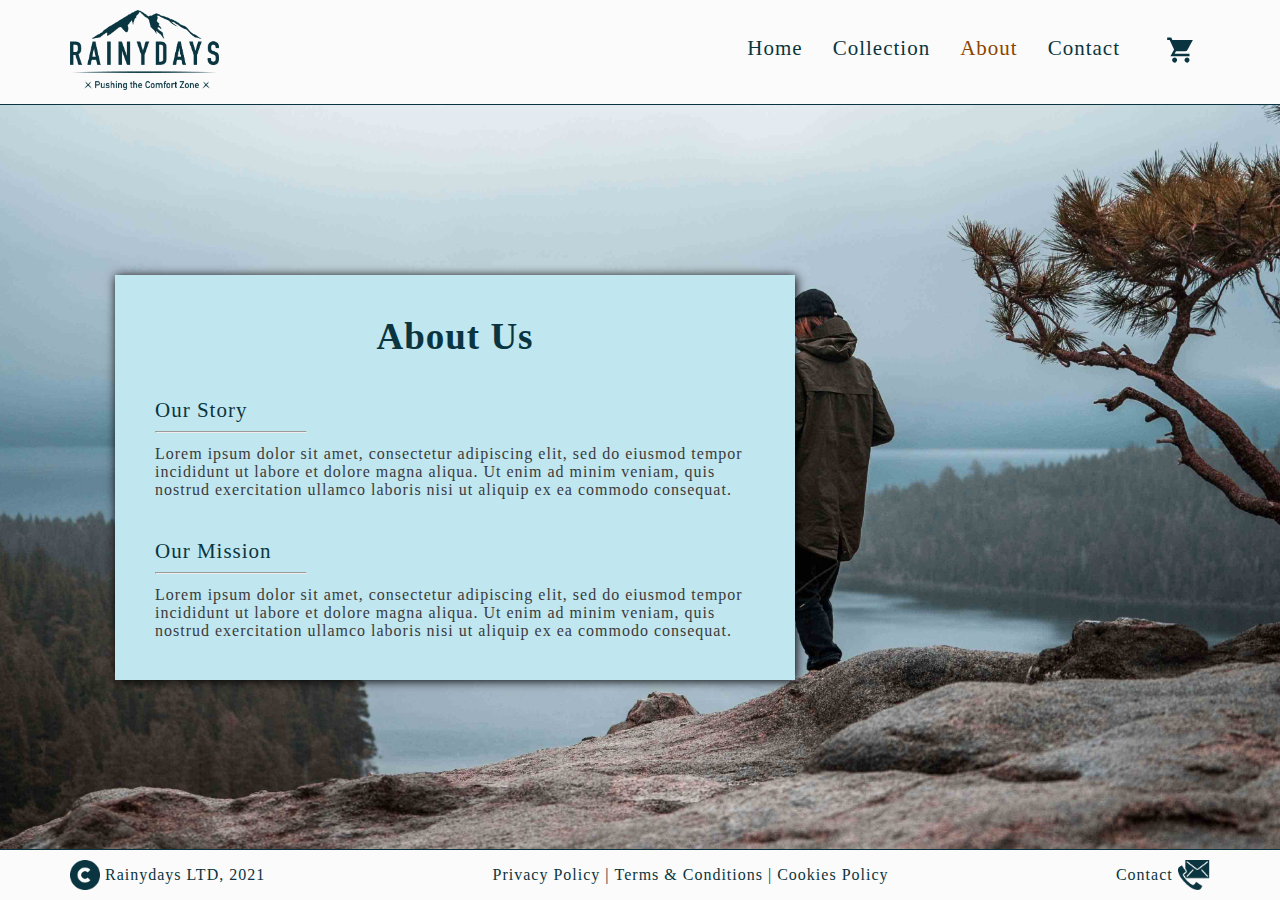
==== commit d97255da: "Update" ====
--- a/about.html
+++ b/about.html
@@ -8,27 +8,35 @@
     <link rel="stylesheet" type="text/css" href="styles/style.css">
     <link rel="shortcut icon" href="favicon.ico" type="image/x-icon">
   </head>
-  <body id="about-body">
-    <header>
+  <body class="about-body flex column">
+    <header class="flex justify-between">
       <a href="index.html"><img src="images/RainyDays_Logo.png" class="logo" alt="Rainydays Mountain Logo"></a>
-      <div class="header-div">
-        <nav id="ham-nav">
-          <span class="hamburger">&#9776</span>
-          <div class="ham-items">
-            <a href="index.html" class="link">Home</a>
-            <a href="collection.html" class="link">Collection</a>
-            <a href="about.html" class="link active">About</a>
-            <a href="contact.html" class="link">Contact</a>
-            <a href="cart.html">
-            <div class="cart-div">
-              <img src="icons/cart.png" class="cart" alt="Shopping Cart Icon">
-            </div>
-            </a>
+      <nav class="ham-nav">
+        <span class="hamburger">&#9776</span>
+        <div class="ham-items">
+          <a href="index.html" class="link">Home</a>
+          <a href="collection.html" class="link">Collection</a>
+          <a href="about.html" class="link active">About</a>
+          <a href="contact.html" class="link">Contact</a>
+          <a class="flex">
+            <svg id="shopping_cart-24px" xmlns="http://www.w3.org/2000/svg" width="60" height="60" viewBox="0 0 60 60">
+              <path id="Path_1" data-name="Path 1" d="M0,0H60V60H0Z" fill="none"/>
+              <path id="Path_2" data-name="Path 2" d="M43.535,45.18a5.356,5.356,0,0,0-4.977,3.3,5.427,5.427,0,0,0,1.136,5.9,5.328,5.328,0,0,0,5.843,1.188,5.433,5.433,0,0,0,1.769-8.8A5.31,5.31,0,0,0,43.535,45.18Zm-26.585,0a5.356,5.356,0,0,0-4.977,3.3,5.427,5.427,0,0,0,1.136,5.9,5.328,5.328,0,0,0,5.843,1.188,5.433,5.433,0,0,0,1.769-8.8A5.31,5.31,0,0,0,16.95,45.18Zm0-8.1,2.924-5.4h19.8a5.28,5.28,0,0,0,4.646-2.78L56.03,7.4H12.192L9.693,2H1V7.4H6.317l9.566,20.484L7.969,42.48H48.857v-5.4Z" transform="translate(1.507 1.014)"/>
+            </svg>
+            <span class="num-items"></span>
+          </a>
+        </div>
+      </nav>
+    </header>
+    <main class="about-main">
+      <section class="shopping-cart flex column align-center">
+        <h2>Shopping Cart</h2>
+        <div class="flex gap20 column">
+          <div class="flex column cart-products">
           </div>
-        </nav>
-      </div>
-    </header>
-    <main id="about-main">
+          <div class="summary flex column"></div>
+        </div>
+      </section>
       <section id="about-text">
         <div>
           <h1>About Us</h1>
@@ -67,5 +75,6 @@
       </div>
     </footer>
     <script src="./js/script.js"></script>
+    <script type="module"src="./js/cart.js"></script>
   </body>
 </html>
--- a/styles/style.css
+++ b/styles/style.css
@@ -5,6 +5,13 @@
   margin: 0;
   font-family: verdana;
   background-size: cover;
+  min-height: 100vh;
+  letter-spacing: 1px;
+  overflow-x: hidden;
+}
+
+main{
+  flex: 1;
 }
 
 h1{
@@ -48,12 +55,15 @@
   text-decoration: none;
 }
 
-.main-height{
-  min-height: calc(100vh - 230px);
-  display: flex;
-  justify-content: center;
-  align-items: center;
-}
+input{
+  margin: 10px 0 25px 0;
+  padding: 10px;
+}
+
+input:focus{
+  outline: 1px solid #8C4300;
+}
+
 
 .background{
   display: grid;
@@ -67,12 +77,63 @@
   width: 900px;
 }
 
+.container{
+  background-color: #FBFBFB;
+  padding: 20px;
+}
+
+.flex{
+  display: flex;
+}
+
+.column{
+  flex-direction: column;
+}
+
+.column-reverse{
+  flex-direction: column-reverse;
+}
+
+.justify-center{
+  justify-content: center;
+}
+
+.justify-end{
+  justify-content: flex-end;
+}
+
+.justify-start{
+  justify-content: flex-start;
+}
+
+.align-center{
+  align-items: center;
+}
+
+.justify-between{
+  justify-content: space-between;
+}
+
+.gap20{
+  gap: 20px;
+}
+
+.flex1{
+  flex: 1;
+}
+
+.padding-15{
+  padding: 15px;
+}
+
 .header{
   grid-area: header;
-  color: #0A3540;
-  align-self: center;
-  color
-}
+}
+
+.form-h2{
+  grid-area: form-h2;
+}
+
 
 @media only screen and (max-width: 1280px){
   .background{
@@ -121,13 +182,11 @@
 
 .link{
   color: #0A3540;
-  
+  transition: 0.3s;
 }
 
 .link:hover{
-  text-decoration: underline;
-  text-decoration-color: #8C4300;
-  text-decoration-thickness: 1px;
+  color: #8C4300;
 }
 
 .active{
@@ -141,6 +200,7 @@
 
 .cta-button{
   grid-area: button;
+  cursor: pointer;
   min-height: 30px;
   display: block;
   width: 100%;
@@ -154,6 +214,7 @@
   padding: 5px;
   box-sizing: border-box;
   text-align: center;
+  letter-spacing: 2px;
 }
 
 .cta-button:hover{
@@ -162,24 +223,13 @@
   color: #FBFBFB;
 }
 
-.arrow{
-  width: 60px;
-  transition: 0.3s;
-  animation-name: arrow;
-  animation-duration: 5s;
-}
-
-.arrow:hover{
-  width: 90px;
-}
-
-@keyframes arrow{
-  0% {width: 60px;}
-  25% {width: 90px;}
-  50% {width: 60px;}
-  75% {width: 90px;}
-  100% {width: 60px;}
-}
+.cta-button:disabled{
+  background-color: #FBFBFB;
+  border: solid 2px #0A3540;
+  color: #8C4300;
+  cursor:auto;
+}
+
 
 @media only screen and (max-width: 992px){
   /* Removing the hover effect on smaller devices */
@@ -197,60 +247,66 @@
 
 header{
   width: 100%;
-  padding-top: 15px;
-}
-
-.header-div{
-  /* A div to style the navbar */
-  width: 100%;
-  height: 65px;
-  margin-top: -55px;
+  padding: 10px 0;
+  align-items: center;
   background-color: #FBFBFB;
-  border-top: solid 3px #0A3540;
-  border-bottom: solid 3px #0A3540;
+  border-bottom: solid 1px #0A3540;
 }
 
 .logo{
-  width: 410px;
-  height: 220px;
+  height: 80px;
   margin: 0 0 0 70px;
 }
 
+#shopping_cart-24px{
+  fill: #0A3540;
+  height: 28px;
+  transition: 0.3s;
+}
+
+#shopping_cart-24px:hover{
+  fill: #8C4300;
+  height: 28px;
+}
+
+.cart-animation{
+  animation-name: scale;
+  animation-duration: 2s;
+}
+
 .cart{
-  display: block;
-  height: 28px;
-  width: auto;
-  margin: auto;
-}
-
-.cart-div{
-  /* A div to make an even circle when hovering over the cart */
-  box-sizing: border-box;
-  display: flex;
-  justify-content: center;
-  align-items: center;
-  width: 40px;
-  height: 40px;
-  margin-left: 0;
-}
-
-.cart-div:hover{
-  border: solid 1px #8C4300;
-  border-radius: 100%;
-}
+  cursor: pointer;
+}
+
+@keyframes scale {
+  0% { 
+     transform: scale(1);
+     fill: #0A3540;
+  }
+
+  50% { 
+     transform: scale(1.3);
+     fill: #8C4300;
+  }
+
+  100% {
+     transform: scale(1);
+     fill: #0A3540;
+  }
+} 
+
+
 
 /* Hamburger Menu */
 
-#ham-nav{
+.ham-nav{
   display: flex;
   justify-content: flex-end;
-  margin-top: 10px;
-  margin-right: 70px;
+  padding-right: 70px;
 }
 
 .ham-items{
   display: flex;
-  align-items: center;
 }
 
 .ham-items a{
@@ -259,41 +315,24 @@
   margin: 5px 0px 10px 20px;
   padding-left: 10px;
   font-size: 21px;
+  letter-spacing: 1px;
   text-align: center;
 }
 
-#ham-nav label{
-  margin-right: 20px;
-}
-
-.hamburger, #hamburger {
+.hamburger{
   display: none;
+  align-self: center;
 }
 
 @media screen and (max-width: 1200px){
-  .header-div{
-    margin-top: -50px;
-  }
-
-  .logo{
-    display: block;
-    margin-left: auto;
-    margin-right: auto;
-  }
-
-  .cart-div{
-    margin:auto;
-    margin-top: -5px;
-  }
-
-  #ham-nav{
-    margin-right: 0;
+  .ham-nav{
+    padding-right: 0;
   }
 
   .ham-items{
     display: block;
     background: rgba(251, 251, 251);
-    margin-top: 58px;
+    margin-top: 53px;
     width: 100%;
     position: absolute;
     display:block;
@@ -319,29 +358,21 @@
     display: block;
     color: #0A3540;
     font-size: 25px;
-    padding: 3px 12px 10px 10px;
+    padding: 3px 70px 10px 10px;
     position: absolute;
-    transition: transform 0.2s;
     cursor: pointer;
-    transition: all 0.3s linear;
-  }
-
-  /*.hamburger:hover {
-    transform: rotate(90deg);
-  }*/
-
-}
-
+  }
+}
 @media only screen and (max-width: 992px){
-  .cart-div:hover{
-    /* Removing the hover effect on smaller devices */
-    border: none;
-  }
-
-  #ham-nav label:hover {
-    transform: none;
-  }
-}
+  .logo{
+    margin-left: 20px;
+  }
+
+  .hamburger{
+    padding-right: 20px;
+  }
+}
+
 
 @media only screen and (max-width: 600px){
   .logo{
@@ -364,8 +395,7 @@
   flex-wrap: wrap;
   padding: 10px 70px 10px 70px;
   background-color: #FBFBFB;
-  border-top: solid 2px #0A3540;
-  border-bottom: solid 1px #0A3540;
+  border-top: solid 1px #0A3540;
   font-size: 16px;
   color: #0A3540;
 }
@@ -437,18 +467,17 @@
   background-color:#FBFBFB;
   background-attachment: fixed;
   background-position: 50% 20%;
-  background-image: url("../images/luca-massimilian-NCFCbcNVSVQ-unsplash(3).jpg");
-}
-
+  background-image: linear-gradient(rgba(0, 0, 0, 0.3), rgba(0, 0, 0, 0.3)),
+  url("../images/luca-massimilian-NCFCbcNVSVQ-unsplash(3).jpg");
+
+}
 
 #home-section{
-  height: calc(100vh - 250px);
-  min-height: 350px;
-  max-height: 750px;
+  height: 70vh;
   box-sizing: border-box;
   display: flex;
   flex-direction: column;
-  justify-content: space-between;
+  justify-content: center;
   align-items: center;
   padding: 20px 0;
 }
@@ -457,20 +486,18 @@
   display: flex;
   flex-direction: column;
   align-items: center;
-  align-self: flex-start;
-  margin: 50px 0 0 115px;
   text-shadow: 2px 2px 1px #111;
   color: #FBFBFB;
 }
 
 #home-text h1{
   margin: 0 0 5px 0 ;
+  color: #FBFBFB;
   font-size: 37px;
-  color: #FBFBFB;
-
 }
 
 #home-text p{
+  text-align: center;
   margin: 0 0 5px 0;
   font-size: 21px;
   color: #FBFBFB;
@@ -488,234 +515,207 @@
   color: #FBFBFB;
 }
 
-#home-grid{
+.home-products{
+  background-color: #FBFBFB;
+  padding: 70px;
+}
+
+.home-products h2{
+  text-align: center;
+}
+
+.home-products .product{
+  max-width: 300px;
+}
+
+.home-grid{
   display: grid;
-  box-sizing: border-box;
-  grid-template-columns: 1fr 1fr 1fr 1fr;
-  grid-template-rows: 70px 1fr;
-  grid-column-gap: 20px;
-  grid-row-gap: 20px;
-  grid-template-areas:
-    "... header header ..."
-    "wind storm thunder fog";
-  align-items: center;
-  padding: 20px 70px;
-  width: 100%;
-  background-image: linear-gradient(#FBFBFB, #FBFBFB, #0A3540);
-}
-
-#home-grid .header{
-  text-align: center;
-}
-
-@media only screen and (max-width: 1400px){
-  #home-body{
-    background-size: 1400px auto;
-    background-position: center top;
-  }
-
-  #home-section{
-    box-sizing: border-box;
-    display: flex;
-    align-items: center;
-    flex-direction: column;
-    justify-content: space-between;
-    padding: 40px 0 20px 0;
-  }
-
-  #home-text{
-    margin: 0;
-    padding: 0;
-    align-self: center;
-  }
-
-  #home-text .cta-button{
-    margin-top: 350px;
-  }
-
-  #home-grid{
-    grid-template-areas:
-      "header header"
-      "thunder storm"
-      "wind fog";
-    grid-template-columns: 1fr 1fr;
-    grid-template-rows: 70px 1fr 1fr;
-    padding-bottom: 20px;
-    }
-
-  #home-text .cta-button{
-    display: none;
-  }
-}
-
-@media only screen and (max-width: 850px) and (max-height: 450px){
-  #home-body{
-    background-position: center 0%;
-    background-attachment: scroll;
-  }
-
-  #home-section{
-    height: 500px;
-  }
-
-  #home-text{
-    color: #0A3540;
-  }
-
-  #home-text .cta-Button{
-    margin-top: 0px;
-  }
-}
+  justify-content: space-evenly;
+  grid-template-columns: repeat(4, 1fr);
+  margin-top: 40px;
+  gap: 20px;
+}
+
+
+@media only screen and (max-width: 1260px){
+
+  .home-products .product{
+    min-width: 150px;
+  }
+  .home-grid .product img{
+    max-height: 250px;
+  }
+}
+
 
 @media only screen and (max-width: 992px){
-  #home-grid{
-    padding: 10px;
-    grid-column-gap: 10px;
-    grid-row-gap: 10px;
-  }
-
-  #home-grid h2, h3{
-    font-weight: bold;
-  }
-}
-
-@media only screen and (max-width: 768px){
-  #home-text{
-    margin-top: 20px;
-  }
-}
+  .home-grid{
+    grid-template-columns: repeat(2, 1fr);
+  }
+
+  #home-text h1{
+    font-size: 28px;
+  }
+}
+
 
 @media only screen and (max-width: 600px){
-  #home-body{
-    background-position: center 46%;
-    background-attachment: scroll;
-  }
-
-  #home-section{
-    padding-top: 20px;
-  }
-
-  #home-text{
-    text-align: center;
-    margin-top: 0px;
-  }
-
-  #home-section h1{
-    font-size: 28px;
-  }
-
-  #home-section p{
+  .home-grid{
+    grid-template-columns: 300px;
+  }
+
+  #home-text h1{
+    font-size: 21px;
+  }
+
+  #home-text p{
     font-size: 16px;
   }
-
-  #home-grid{
-    padding: 0;
-    grid-template-areas:
-      "header"
-      "thunder"
-      "storm"
-      "wind"
-      "fog";
-    grid-template-columns: auto;
-    grid-template-rows: 70px 1fr 1fr 1fr 1fr;
-    grid-row-gap: 0;
-  }
 }
 
 /** Product Related **/
 
-#product-body{
+.product-body{
   background-color:#FBFBFB;
   background-attachment: fixed;
-  background-position: 50% 20%;
-  background-image: url("../images/luca-massimilian-NCFCbcNVSVQ-unsplash(3).jpg");
-}
-
-.product-section{
-  display: flex;
-  justify-content: center;
-}
-
-.product-grid{
-  grid-template-columns: 1fr 1fr;
-  grid-template-rows: 100px auto auto;
-  grid-template-areas:
-    "header info"
-    "img info"
-    "img form";
-  width: 900px;
-}
-
-#thunder-img{
-  width: 250px;
-}
-
-.product-grid img{
-  max-width: 400px;
-  margin: auto;
-}
-
-.product-grid .price{
-  margin-bottom: 10px;
-}
+  background-image: linear-gradient(rgba(0, 0, 0, 0.7), rgba(0, 0, 0, 0.7)),
+  url("../images/luca-massimilian-NCFCbcNVSVQ-unsplash(3).jpg");
+}
+
+.product-body .container{
+  max-width: 800px;
+  gap: 70px;
+  padding: 50px;
+  overflow: hidden;
+}
+
+.product-section div{
+  background-color: #FBFBFB;
+}
+
 
 .product{
-  background-color: #FBFBFB;
-  box-shadow: 1px 1px 10px ;
+  background-color: #f0f0f0;
   padding: 20px;
   display: flex;
   justify-content: space-around;
   flex-direction: column;
   align-items: center;
-  min-width: 250px;
   color: #0A3540;
-
+  transition: 0.3s;
+}
+
+.product:hover{
+  box-shadow: rgba(100, 100, 111, 0.2) 0px 7px 29px 0px;
+}
+
+.product-body input[type="radio"]{
+  display: none;
+  justify-content: center;
+}
+
+.product-body input[type="radio"] + label{
+  cursor: pointer;
+  padding: 5px 10px;
+  transition: 0.3s;
+}
+
+#red + label{
+  border: solid 3px rgb(143, 0, 0);
+  flex: 1;
+  text-align: center;
+}
+
+#red + label:hover{
+  background-color: rgba(143, 0, 0, 0.2);
+}
+
+#red:checked + label{
+  background-color: rgba(255, 0, 0, 0.2);
+}
+
+#green + label{
+  border: solid 3px green;
+  flex: 1;
+  text-align: center;
+}
+
+#green + label:hover{
+  background-color: rgba(0, 255, 0, 0.2);
+}
+
+#green:checked + label{
+  background-color: rgba(0, 255, 0, 0.2);
+}
+
+#blue + label{
+  border: solid 3px navy;
+  flex: 1;
+  text-align: center;
+}
+
+#blue + label:hover{
+  background-color: rgba(0, 0, 128, 0.2);
+  color: black;
+}
+
+#blue:checked + label{
+  background-color: rgba(0, 0, 255, 0.2);
+  color: black;
+}
+
+.product-size input[type="radio"]:checked + label{
+  background-color: #0A3540;
+  color: white;
+}
+
+
+#small + label, #medium + label, #large + label{
+  flex:1;
+  text-align: center;
+  border: solid 1px #0A3540;
+}
+
+.product-size input[type="radio"] + label:hover{
+  background-color: #0A3540;
+  color: #FBFBFB;
+}
+
+.cart-confirm{
+  border: none;
+  height: 150px;
+}
+
+.product-size p{
+  margin-right: 10px;
+}
+
+.product-form{
+  margin: 20px 0;
+}
+
+.product-details{
+  align-self: flex-start;
+  align-items: flex-start;
+  margin-top: 16px;
+}
+
+.product-body h1{
+  font-size: 28px;
+}
+
+.product-details h2{
+  font-size: 16px;
+}
+
+.product-img{
+  min-width: 366px;
+  display: flex;
+  justify-content: center;
 }
 
 .product img{
-  height: 300px;
-}
-
-.product h3{
-  margin: 5px 0 20px 0;
-}
-
-.product h4{
-  margin-bottom: 20px;
-}
-
-.product p{
-  margin: 10px 0;
-}
-
-.storm{
-  grid-area: storm;
-}
-
-.thunder{
-  grid-area: thunder;
-}
-
-.wind{
-  grid-area: wind;
-}
-
-.fog{
-  grid-area: fog;
-}
-
-.fog img{
-  width: 250px;
-}
-
-.product-img{
-  grid-area: img;
-}
-
-.product-info{
-  grid-area: info;
-  border: solid 2px #0A3540;
-  padding: 20px;
+  max-height: 300px;
 }
 
 .product-info ul{
@@ -723,19 +723,6 @@
   padding-bottom: 0;
 }
 
-.product-form{
-  display: grid;
-  padding: 20px;
-  min-height: 220px;
-  grid-template-areas:
-  "size"
-  "color"
-  "number"
-  "button";
-  grid-area: form;
-  border: solid 2px #0A3540;
-}
-
 .number{
   width: 50px;
 }
@@ -745,38 +732,6 @@
   white-space: pre;
 }
 
-.product-size{
-  grid-area: size;
-}
-
-.product-color{
-  grid-area: color;
-}
-
-.product-number{
-  grid-area: number;
-}
-
-.product-button{
-  grid-area: button;
-  align-self: flex-end;
-}
-
-.product-header{
-  grid-area: header;
-  align-self: center;
-}
-
-.price{
-  font-weight: bold;
-  letter-spacing: 1px;
-  grid-area: price;
-}
-
-#add-to-cart, .added {
-  display: none;
-}
-
 .product label{
   width: 100%;
 }
@@ -785,98 +740,64 @@
   cursor: pointer;
 }
 
-.added .cta-button{
-  margin-top: 20px;
-  padding: 5px 10px;
-}
-
-.added .cta-button:hover{
-  border: 2px solid #FBFBFB;
-}
-
-#add-to-cart:checked ~ .added {
-  display: flex;
-  color: #FBFBFB;
-  flex-direction: column;
-  justify-content: space-around;
-  box-sizing: border-box;
-  background-color: #0A3540;
-  position: absolute;
-  height: auto;
-  text-align: center;
-  transform: translate(-50%, 3%);
-  padding: 20px;
-  top: 50%;
-  left: 50%;
-  width: 400px;
-  height: 260px;
-}
-
 @media only screen and (max-width: 992px){
-  .product-grid{
-    padding: 20px;
-    grid-row-gap: 20px;
-    grid-template-columns: auto;
-    grid-template-areas:
-      "header"
-      "img"
-      "form"
-      "info";
-    height: auto;
-    width: 450px;
+  .product-body .container{
+    flex-direction: column;
+    gap: 10px;
+    max-width: 364px;
+    padding: 30px;
+  }
+
+  .product-container{
+    height: 450px;
+    gap: 10px;
+  }
+
+  .product-body img{
+    max-height: 300px;
   }
 }
 
 @media only screen and (max-width: 600px){
-
-  .product-grid{
-    box-shadow: none;
-    border-bottom: 2px solid #0A3540;
-    margin: 0;
-  }
-
-  .added .cta-button:hover{
-    border: 2px solid #0A3540;
-  }
-
-  #add-to-cart:checked ~ .added{
-    transform: translate(-50%, 100%);
-    height: 350px;
-    width: 100%
-  }
-
-  .product-grid .product-img{
-    width: 330px;
-  }
-
-  .product{
-    box-sizing: border-box;
-    margin: 0;
-    padding: 40px 10px;
-    width: 100%;
-    box-shadow: none;
-    border-top: solid 2px #0A3540;
-  }
-
-  .product p{
-    font-size: 16px;
-    font-weight: bold;
-  }
-}
-
+  .product-body .container{
+    max-width: 100%;
+    height: 100%;
+    padding: 10px;
+    gap: 20px;
+  }
+
+  .product-container{
+    height: 450px;
+    gap: 0px;
+  }
+
+  .product-body img{
+    max-height: 300px;
+    margin-top: 10px;
+  }
+}
 
 /* Collection Page Specific */
 
-#collection-grid{
-  grid-template-areas:
-    "header header"
-    "thunder storm"
-    "wind fog";
-  grid-template-columns: 1fr 1fr;
-  grid-template-rows: 70px 1fr 1fr;
-  padding-bottom: 20px;
-  align-items: center;
-  box-shadow: none;
+.collection-section{
+  background-color: #FBFBFB;
+  padding: 70px;
+}
+
+.collection-grid{
+  display: grid;
+  grid-template-columns: repeat(3, 1fr);
+  grid-gap: 70px;
+}
+
+.collection-section h1{
+  margin-bottom: 70px;
+}
+
+@media only screen and (max-width: 1200px){
+  .collection-grid{
+    grid-template-columns: repeat(2, 1fr);
+  }
 }
 
 @media only screen and (max-width: 992px){
@@ -885,19 +806,21 @@
   }
 }
 
+@media only screen and (max-width: 764px){
+  .collection-section{
+    padding: 20px;
+  }
+
+  .collection-grid{
+    grid-gap: 20px;
+  }
+
+}
+
 @media only screen and (max-width: 600px){
-  #collection-grid{
-    padding: 0;
-    grid-template-areas:
-      "header"
-      "thunder"
-      "storm"
-      "wind"
-      "fog";
-    grid-template-columns: auto;
-    grid-template-rows: 100px 1fr 1fr 1fr 1fr;
-    grid-row-gap: 0;
-    margin: 0;
+
+  .collection-grid{
+   grid-template-columns: 1fr;
   }
 
 }
@@ -905,68 +828,85 @@
 /* Shopping Cart */
 
 .shopping-cart{
-  grid-template-areas:
-    "header header header header header"
-    "item1 item1 item1 ... ..."
-    "item2 item2 item2 summary summary"
-    ;
-  grid-template-columns: 1fr 1fr 1fr 1fr 1fr;
-  grid-template-rows: 70px auto auto ;
-}
-
-#item1{
-  grid-area: item1;
-}
-
-#item2{
-  grid-area: item2;
+  gap: 20px;
+  align-self: flex-start;
+  right: 0;
+  overflow: hidden;
+  width: 0;
+  padding: 20px 0;
+  position: absolute;
+  transition: all 0.3s linear;
+  background-color: #FBFBFB;
+}
+
+.show{
+  width: 300px;
+}
+
+.num-items{
+  font-size: 16px;
+  position: absolute;
+  right: 0;
+  top: 0;
+  margin: 27px 72px 0 0;
+  color: #8C4300;
+}
+
+.num-animation{
+  animation-name: num;
+  animation-duration: 1.5s;
+}
+
+@keyframes num {
+  0%   {opacity: 0;}
+  100% {opacity: 1;}
+}
+
+
+
+
+.shopping-cart h2{
+  font-size: 21px;
+  letter-spacing: 1px;
+}
+
+.cart-products{
+  max-height: 500px;
+  overflow: auto;
+  gap: 20px;
+  flex: 3;
 }
 
 .cart-item{
   color: #0A3540;
-  border: solid 1px #0A3540;
-  padding: 20px;
-  display: grid;
-  grid-template-columns: 1fr 1fr 1fr;
-  grid-template-rows: 50px 1fr 1fr 1fr;
-  grid-row-gap: 20px;
-  grid-template-areas:
-    "header header header"
-    "img color price"
-    "img size ..."
-    "img number delete";
-  height: 230px;
+  background-color: #f0f0f0;
+  padding: 5px;
 }
 
 .cart-item img{
-  height: 120px;
-}
-
-.cart-item #number{
-  width: 50px;
+  height:100px;
+}
+
+.cart-item h3, .cart-item p, .cart item input{
+  font-size: 12px;
+}
+
+.cart-item .number{
+  margin: 0;
+  height: 5px;
 }
 
 .delete{
-  grid-area: delete;
   color: #0A3540;
-  align-self: center;
-}
-
-.sum{
-  grid-area: sum;
-}
-
-.price1{
-  grid-area: price1;
-}
-
-.price2{
-  grid-area: price2;
-}
-
-.total{
-  grid-area: total;
-}
+  float: right;
+  opacity: 0.2;
+  cursor: pointer;
+}
+
+.delete:hover{
+  opacity: 1;
+}
+
 
 .summary hr{
   grid-area: hr;
@@ -975,36 +915,25 @@
   margin-right: 5px;
 }
 
-.summary{
-  grid-area: summary;
-  align-self: flex-end;
-  display: grid;
-  grid-template-columns: 1fr 1fr 1fr;
-  grid-template-rows: auto 5px auto auto;
-  grid-template-areas:
-    "sum sum ... price1"
-    "hr hr hr hr"
-    "total ... ... price2"
-    "button button button button";
-}
-
 .summary .cta-button{
   margin-top: 10px;
 }
 
-@media only screen and (max-width: 992px){
-  .shopping-cart{
-    grid-template-areas:
-      "header"
-      "item1"
-      "item2"
-      "summary";
-    grid-template-columns: auto;
-    grid-template-rows: 70px 1fr 1fr 100px;
-  }
-}
+@media only screen and (max-width: 600px){
+  .show{
+    width: 100%;
+  }
+}
+
 
 /* Customer Details */
+
+.details-body{
+  background-color:#FBFBFB;
+  background-attachment: fixed;
+  background-image: linear-gradient(rgba(0, 0, 0, 0.7), rgba(0, 0, 0, 0.7)),
+  url("../images/luca-massimilian-NCFCbcNVSVQ-unsplash(3).jpg");
+}
 
 #form{
   display: grid;
@@ -1031,10 +960,24 @@
   flex-direction: column;
 }
 
-input{
-  margin: 10px 0 25px 0;
-  padding: 10px;
-}
+.error-message{
+  color: #8C4300
+}
+
+input:valid + div .error-message{
+  display: none;
+}
+
+.city{
+  flex-basis: 100%;
+}
+
+.postal{
+  width: 110px;
+  margin-right: 10px;
+}
+
+
 
 
 @media only screen and (max-width: 992px){
@@ -1061,6 +1004,7 @@
   "form form form summary-h2 summary-h2"
   "form form form summary summary";
 }
+
 
 #payment-form{
   box-sizing: border-box;
@@ -1079,6 +1023,14 @@
   grid-area: form;
 }
 
+.summary-section .cta-button{
+  grid-area: button;
+}
+
+.summary-cart{
+  top: 0;
+}
+
 #form-h2{
   grid-area: form-h2;
 }
@@ -1115,14 +1067,23 @@
 
 #shipping-h2{
   grid-area: shipping-h2;
-
-}
-
+}
+.price1 {
+  grid-area: price1;
+}
+
+.price2 {
+  grid-area: price2;
+}
 #summary-h2{
   grid-area: summary-h2;
   align-self: flex-end;
 }
 
+.total {
+  grid-area: total;
+}
+
 .price3{
   grid-area: price3;
 }
@@ -1131,7 +1092,18 @@
   grid-area: shipping;
 }
 
-.summary-section .summary{
+.summary-summary hr {
+  grid-area: hr;
+  width: 100%;
+  margin-top: 2px;
+  margin-right: 5px;
+}
+
+.sum{
+  grid-area: sum;
+}
+
+.summary-section .summary-summary{
   box-sizing: border-box;
   height: 100%;
   border: 1px solid;
@@ -1147,6 +1119,37 @@
     "total total ... price2";
 }
 
+.summary-summary {
+  grid-area: summary;
+  align-self: flex-end;
+  display: grid;
+  grid-template-columns: 1fr 1fr 1fr;
+  grid-template-rows: auto 5px auto auto;
+  grid-template-areas: "sum sum ... price1" "hr hr hr hr" "total ... ... price2" "button button button button";
+}
+
+.confirmation{
+  max-width: 45rem;
+  min-height: 10rem;
+  padding: 20px;
+  text-align: center;
+  border: solid 1px #0A3540;
+}
+
+.confirmation::backdrop{
+  background: rgb(000, 000, 000, 0.7);
+}
+
+.confirmation p{
+  margin-top: 20px;
+}
+
+.confirmation .cta-button{
+  max-width: fit-content;
+  margin-inline: auto;
+  margin-top: 20px;
+}
+
 @media only screen and (max-width: 992px){
   .summary-section{
     grid-template-columns: auto;
@@ -1161,7 +1164,6 @@
     "form"
     ;
   }
-
 }
 @media only screen and (max-width: 600px){
   #radio-buttons{
@@ -1170,15 +1172,14 @@
 }
 /* About Page Specific */
 
-#about-body{
+.about-body{
   background-color: #FBFBFB;
   background-image: url("../images/luo-lei-uBenr_39JPg-unsplash(2).jpg");
   background-position: center top;
   background-size: cover;
 }
 
-#about-main{
-  min-height: 100vh;
+.about-main{
   display: flex;
   align-items: center;
 }
@@ -1214,6 +1215,13 @@
   #about-text{
       max-width: 500px;
     }
+
+    .num-items{
+      position: absolute;
+      right: auto;
+      top: auto;
+      margin: -10px 0 0 -15px;
+    }
 }
 
 @media only screen and (max-width: 992px){
@@ -1247,16 +1255,15 @@
 
 /* Contact Page Specific */
 
-#contact-body{
+.contact-body{
   background-image: url("../images/lucas-wesney-ZNz5UPRb2N8-unsplash(2).jpg");
   background-color: #AED8F2;
 }
 
-#contact-main{
+.contact-main{
   display: flex;
   justify-content: space-around;
   align-items: center;
-  min-height: 100vh;
 }
 
 .contact-section{
@@ -1325,26 +1332,14 @@
   border-radius: 100%;
 }
 
-@media only screen and (max-width: 1600px){
-  #contact-body{
-    background-size: 1600px 100%;
-    background-position: center top;
-  }
-
-@media only screen and (max-width: 1200px){
-  #contact-main{
-    justify-content: space-between;
-    align-items: center;
-    padding: 0 40px;
-  }
-}
+
 
 @media only screen and (max-width: 992px){
-  #contact-body{
+  .contact-body{
     background-position: right;
   }
 
-  #contact-main{
+  .contact-main{
     min-height: calc(100vh - 250px);
     flex-direction: column;
     justify-content: space-around;
@@ -1354,7 +1349,7 @@
 }
 
 @media only screen and (max-width: 600px){
-  #contact-main{
+  .contact-main{
     display: flex;
     justify-content: none;
     min-height: auto;
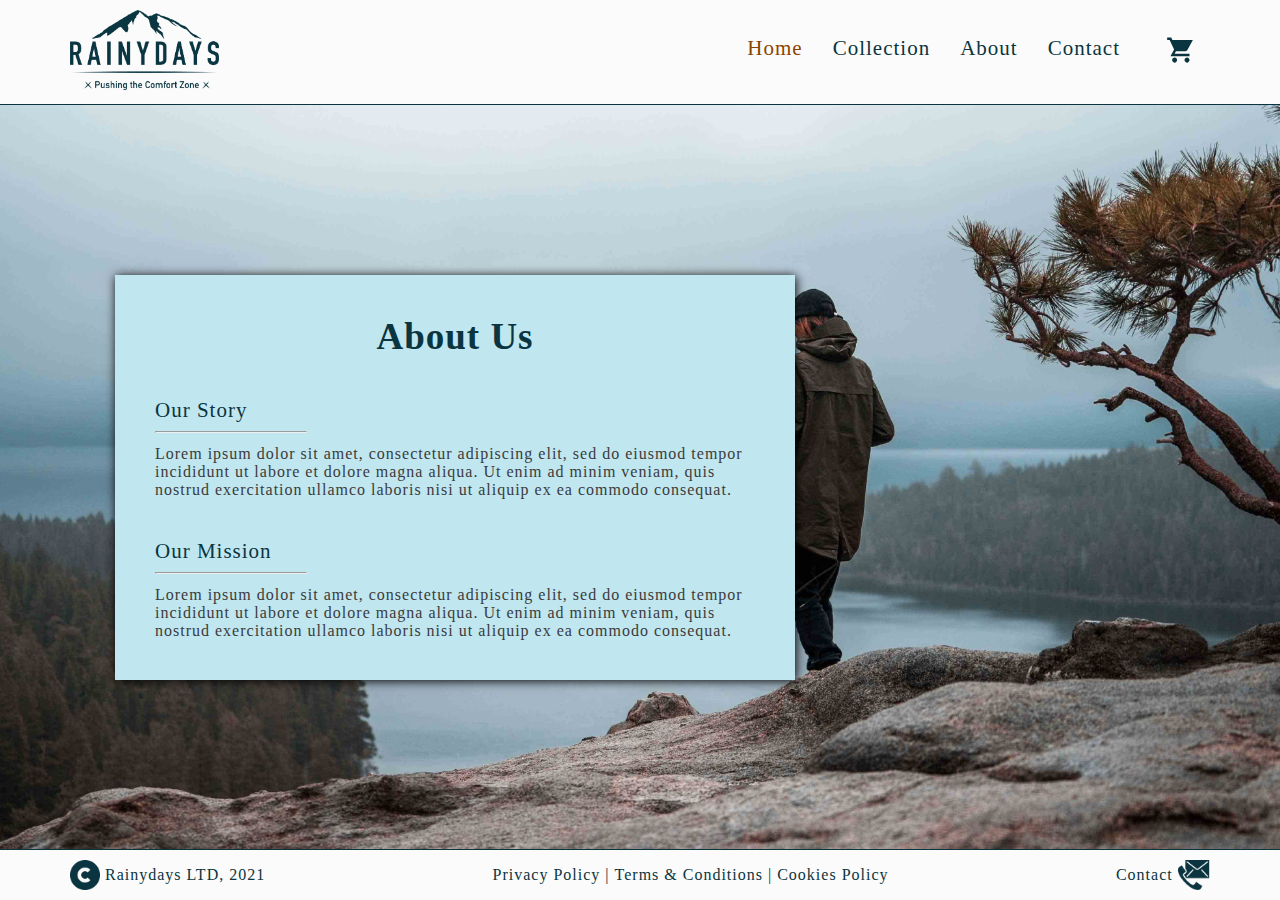
==== commit 5dbc8307: "Update" ====
--- a/about.html
+++ b/about.html
@@ -11,22 +11,31 @@
   <body class="about-body flex column">
     <header class="flex justify-between">
       <a href="index.html"><img src="images/RainyDays_Logo.png" class="logo" alt="Rainydays Mountain Logo"></a>
-      <nav class="ham-nav">
-        <span class="hamburger">&#9776</span>
-        <div class="ham-items">
-          <a href="index.html" class="link">Home</a>
-          <a href="collection.html" class="link">Collection</a>
-          <a href="about.html" class="link active">About</a>
-          <a href="contact.html" class="link">Contact</a>
-          <a class="flex">
-            <svg id="shopping_cart-24px" xmlns="http://www.w3.org/2000/svg" width="60" height="60" viewBox="0 0 60 60">
-              <path id="Path_1" data-name="Path 1" d="M0,0H60V60H0Z" fill="none"/>
-              <path id="Path_2" data-name="Path 2" d="M43.535,45.18a5.356,5.356,0,0,0-4.977,3.3,5.427,5.427,0,0,0,1.136,5.9,5.328,5.328,0,0,0,5.843,1.188,5.433,5.433,0,0,0,1.769-8.8A5.31,5.31,0,0,0,43.535,45.18Zm-26.585,0a5.356,5.356,0,0,0-4.977,3.3,5.427,5.427,0,0,0,1.136,5.9,5.328,5.328,0,0,0,5.843,1.188,5.433,5.433,0,0,0,1.769-8.8A5.31,5.31,0,0,0,16.95,45.18Zm0-8.1,2.924-5.4h19.8a5.28,5.28,0,0,0,4.646-2.78L56.03,7.4H12.192L9.693,2H1V7.4H6.317l9.566,20.484L7.969,42.48H48.857v-5.4Z" transform="translate(1.507 1.014)"/>
-            </svg>
-            <span class="num-items"></span>
-          </a>
-        </div>
-      </nav>
+      <div class="flex justify-between align-center">
+        <a class="flex cart small-cart">
+          <svg id="shopping_cart-24px" xmlns="http://www.w3.org/2000/svg" width="60" height="60" viewBox="0 0 60 60">
+            <path id="Path_1" data-name="Path 1" d="M0,0H60V60H0Z" fill="none"/>
+            <path id="Path_2" data-name="Path 2" d="M43.535,45.18a5.356,5.356,0,0,0-4.977,3.3,5.427,5.427,0,0,0,1.136,5.9,5.328,5.328,0,0,0,5.843,1.188,5.433,5.433,0,0,0,1.769-8.8A5.31,5.31,0,0,0,43.535,45.18Zm-26.585,0a5.356,5.356,0,0,0-4.977,3.3,5.427,5.427,0,0,0,1.136,5.9,5.328,5.328,0,0,0,5.843,1.188,5.433,5.433,0,0,0,1.769-8.8A5.31,5.31,0,0,0,16.95,45.18Zm0-8.1,2.924-5.4h19.8a5.28,5.28,0,0,0,4.646-2.78L56.03,7.4H12.192L9.693,2H1V7.4H6.317l9.566,20.484L7.969,42.48H48.857v-5.4Z" transform="translate(1.507 1.014)"/>
+          </svg>
+          <span class="num-items"></span>
+        </a>
+        <nav class="ham-nav">
+          <span class="hamburger">&#9776</span>
+          <div class="ham-items">
+            <a href="index.html" class="link active">Home</a>
+            <a href="collection.html" class="link">Collection</a>
+            <a href="about.html" class="link">About</a>
+            <a href="contact.html" class="link">Contact</a>
+            <a class="flex cart large-cart">
+              <svg id="shopping_cart-24px" xmlns="http://www.w3.org/2000/svg" width="60" height="60" viewBox="0 0 60 60">
+                <path id="Path_1" data-name="Path 1" d="M0,0H60V60H0Z" fill="none"/>
+                <path id="Path_2" data-name="Path 2" d="M43.535,45.18a5.356,5.356,0,0,0-4.977,3.3,5.427,5.427,0,0,0,1.136,5.9,5.328,5.328,0,0,0,5.843,1.188,5.433,5.433,0,0,0,1.769-8.8A5.31,5.31,0,0,0,43.535,45.18Zm-26.585,0a5.356,5.356,0,0,0-4.977,3.3,5.427,5.427,0,0,0,1.136,5.9,5.328,5.328,0,0,0,5.843,1.188,5.433,5.433,0,0,0,1.769-8.8A5.31,5.31,0,0,0,16.95,45.18Zm0-8.1,2.924-5.4h19.8a5.28,5.28,0,0,0,4.646-2.78L56.03,7.4H12.192L9.693,2H1V7.4H6.317l9.566,20.484L7.969,42.48H48.857v-5.4Z" transform="translate(1.507 1.014)"/>
+              </svg>
+              <span class="num-items"></span>
+            </a>
+          </div>
+        </nav>
+      </div>
     </header>
     <main class="about-main">
       <section class="shopping-cart flex column align-center">
--- a/styles/style.css
+++ b/styles/style.css
@@ -19,6 +19,7 @@
   margin: 0;
   color: #0A3540;
   text-align: center;
+  align-self: center;
 }
 
 h2{
@@ -61,7 +62,8 @@
 }
 
 input:focus{
-  outline: 1px solid #8C4300;
+  border-color: #8C4300;
+  outline: none;
 }
 
 
@@ -266,7 +268,6 @@
 
 #shopping_cart-24px:hover{
   fill: #8C4300;
-  height: 28px;
 }
 
 .cart-animation{
@@ -295,6 +296,28 @@
   }
 } 
 
+.num-items{
+  font-size: 16px;
+  position: absolute;
+  right: 0;
+  top: 0;
+  margin: 27px 72px 0 0;
+  color: #8C4300;
+}
+
+.num-animation{
+  animation-name: num;
+  animation-duration: 1.5s;
+}
+
+@keyframes num {
+  0%   {opacity: 0;}
+  100% {opacity: 1;}
+}
+
+.small-cart{
+  display:none;
+}
 
 
 /* Hamburger Menu */
@@ -325,6 +348,21 @@
 }
 
 @media screen and (max-width: 1200px){
+  .small-cart{
+    display: block;
+    margin-right: 100px;
+    height: 21px;
+    margin-bottom: 7px;
+  }
+
+  .num-items{
+    font-size: 12px;
+  }
+
+  .ham-items .large-cart{
+    display:none;
+  }
+
   .ham-nav{
     padding-right: 0;
   }
@@ -342,7 +380,7 @@
   }
 
   .hidden{
-    height: 17rem;
+    height: 13rem;
     
   }
 
@@ -364,6 +402,11 @@
   }
 }
 @media only screen and (max-width: 992px){
+
+  .small-cart{
+    margin-right: 50px;
+  }
+  
   .logo{
     margin-left: 20px;
   }
@@ -375,14 +418,16 @@
 
 
 @media only screen and (max-width: 600px){
+  .ham-items{
+    margin-top: 38px;
+  }
+
   .logo{
-    width: 80%;
-  }
-
-  #ham-nav label{
-    font-size: 21px;
-    padding-top: 7px;
-    margin-right: 10px;
+    height: 50px;
+  }
+
+  .hamburger{
+    font-size: 28px;
   }
 }
 
@@ -559,7 +604,13 @@
 }
 
 
-@media only screen and (max-width: 600px){
+@media only screen and (max-width: 764px){
+
+  #home-body{
+    background-position: center;
+    background-size: auto 100%;
+  }
+
   .home-grid{
     grid-template-columns: 300px;
   }
@@ -773,7 +824,6 @@
 
   .product-body img{
     max-height: 300px;
-    margin-top: 10px;
   }
 }
 
@@ -803,6 +853,9 @@
 @media only screen and (max-width: 992px){
   #collection-grid{
     width: 100%;
+  }
+  .collection-section h1{
+    margin-bottom: 30px;
   }
 }
 
@@ -843,28 +896,6 @@
   width: 300px;
 }
 
-.num-items{
-  font-size: 16px;
-  position: absolute;
-  right: 0;
-  top: 0;
-  margin: 27px 72px 0 0;
-  color: #8C4300;
-}
-
-.num-animation{
-  animation-name: num;
-  animation-duration: 1.5s;
-}
-
-@keyframes num {
-  0%   {opacity: 0;}
-  100% {opacity: 1;}
-}
-
-
-
-
 .shopping-cart h2{
   font-size: 21px;
   letter-spacing: 1px;
@@ -922,6 +953,7 @@
 @media only screen and (max-width: 600px){
   .show{
     width: 100%;
+    height: 100vh;
   }
 }
 
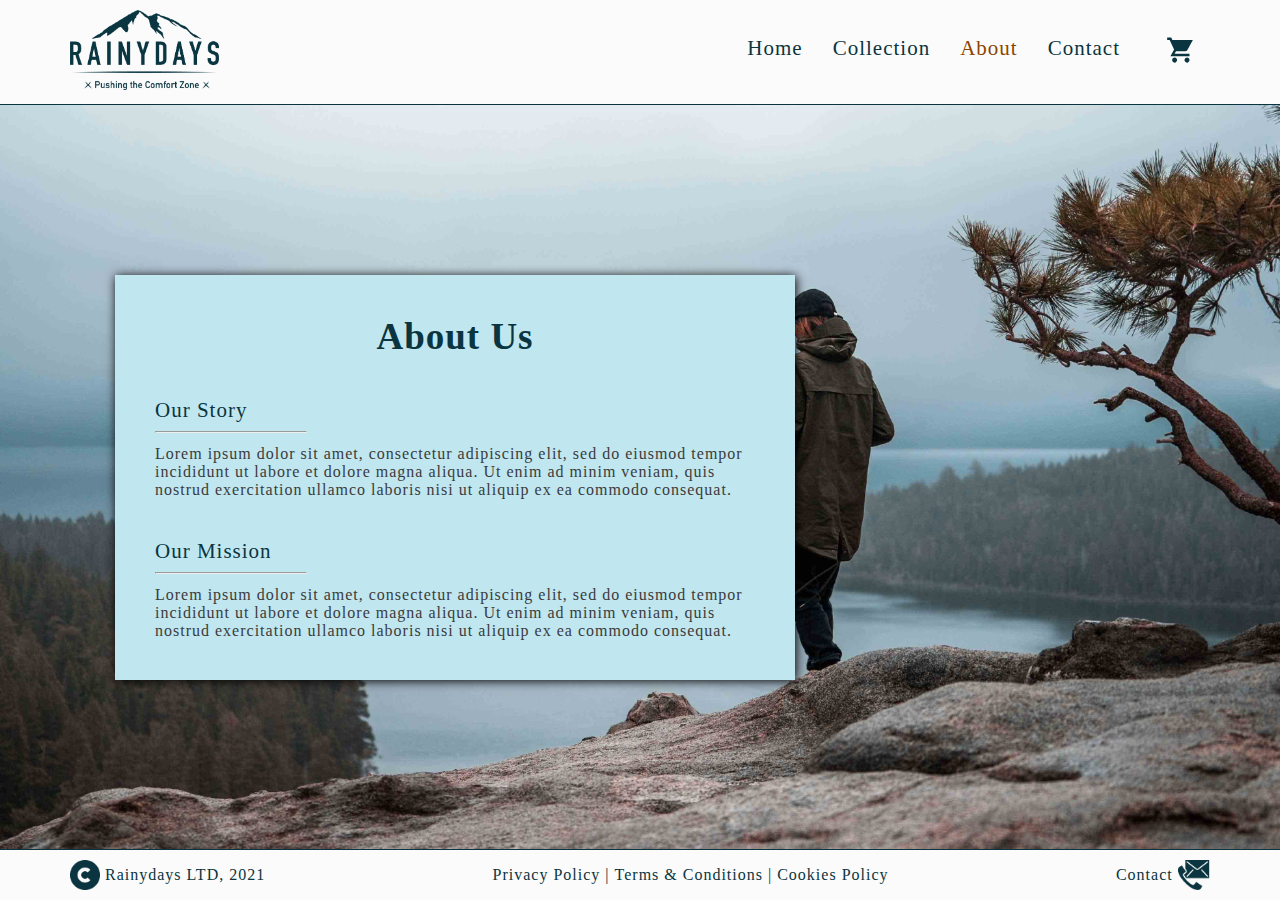
==== commit 50179f20: "Update" ====
--- a/about.html
+++ b/about.html
@@ -22,9 +22,9 @@
         <nav class="ham-nav">
           <span class="hamburger">&#9776</span>
           <div class="ham-items">
-            <a href="index.html" class="link active">Home</a>
+            <a href="index.html" class="link">Home</a>
             <a href="collection.html" class="link">Collection</a>
-            <a href="about.html" class="link">About</a>
+            <a href="about.html" class="link active">About</a>
             <a href="contact.html" class="link">Contact</a>
             <a class="flex cart large-cart">
               <svg id="shopping_cart-24px" xmlns="http://www.w3.org/2000/svg" width="60" height="60" viewBox="0 0 60 60">
--- a/styles/style.css
+++ b/styles/style.css
@@ -24,6 +24,7 @@
 
 h2{
   margin: 0;
+  color:rgb(255, 90, 0)
   font-size: 28px;
   font-weight: normal;
 }
@@ -134,6 +135,34 @@
 
 .form-h2{
   grid-area: form-h2;
+}
+
+.spinner{
+    animation: 1.5s linear infinite spinner;
+    width: 100px;
+    height: 100px;
+    border-radius: 50%;
+    border: solid 5px #0A3540;
+    border-bottom-color: #fbfbfb;
+    grid-column: 2;
+    grid-row: 2;
+    justify-self: center;
+}
+
+
+@keyframes spinner {
+  0% {
+      transform: rotate(0deg);
+  }
+  100% {
+      transform: rotate(360deg);
+  }
+}
+
+.loading-error{
+  grid-column: 2;
+  justify-self: center;
+  text-align: center;
 }
 
 
@@ -820,11 +849,22 @@
   .product-container{
     height: 450px;
     gap: 0px;
-  }
-
-  .product-body img{
-    max-height: 300px;
-  }
+    padding: 10px;
+  }
+
+  .product-body .gap20{
+    gap: 10px;
+  }
+
+  .product-img{
+    padding-top: 10px;
+  }
+  
+
+  .product-body h1{
+    font-size: 21px;
+  }
+
 }
 
 /* Collection Page Specific */
@@ -832,6 +872,7 @@
 .collection-section{
   background-color: #FBFBFB;
   padding: 70px;
+  min-height: 100vh;
 }
 
 .collection-grid{
@@ -841,7 +882,21 @@
 }
 
 .collection-section h1{
-  margin-bottom: 70px;
+  margin-bottom: 20px;
+}
+
+.categories{
+  width: 250px;
+  margin: 0 auto 50px auto;
+  color: #0A3540;
+}
+
+.category{
+  cursor: pointer;
+}
+
+.choosen{
+  border-bottom: 1px solid #0A3540;
 }
 
 @media only screen and (max-width: 1200px){
@@ -885,15 +940,19 @@
   align-self: flex-start;
   right: 0;
   overflow: hidden;
-  width: 0;
+  width: 300px;
+  transform: translateX(100%);
   padding: 20px 0;
   position: absolute;
   transition: all 0.3s linear;
   background-color: #FBFBFB;
+  border-bottom: 1px solid #0A3540;
+  border-left: 1px solid #0A3540;
 }
 
 .show{
-  width: 300px;
+  transform: translateX(0%);
+  
 }
 
 .shopping-cart h2{
